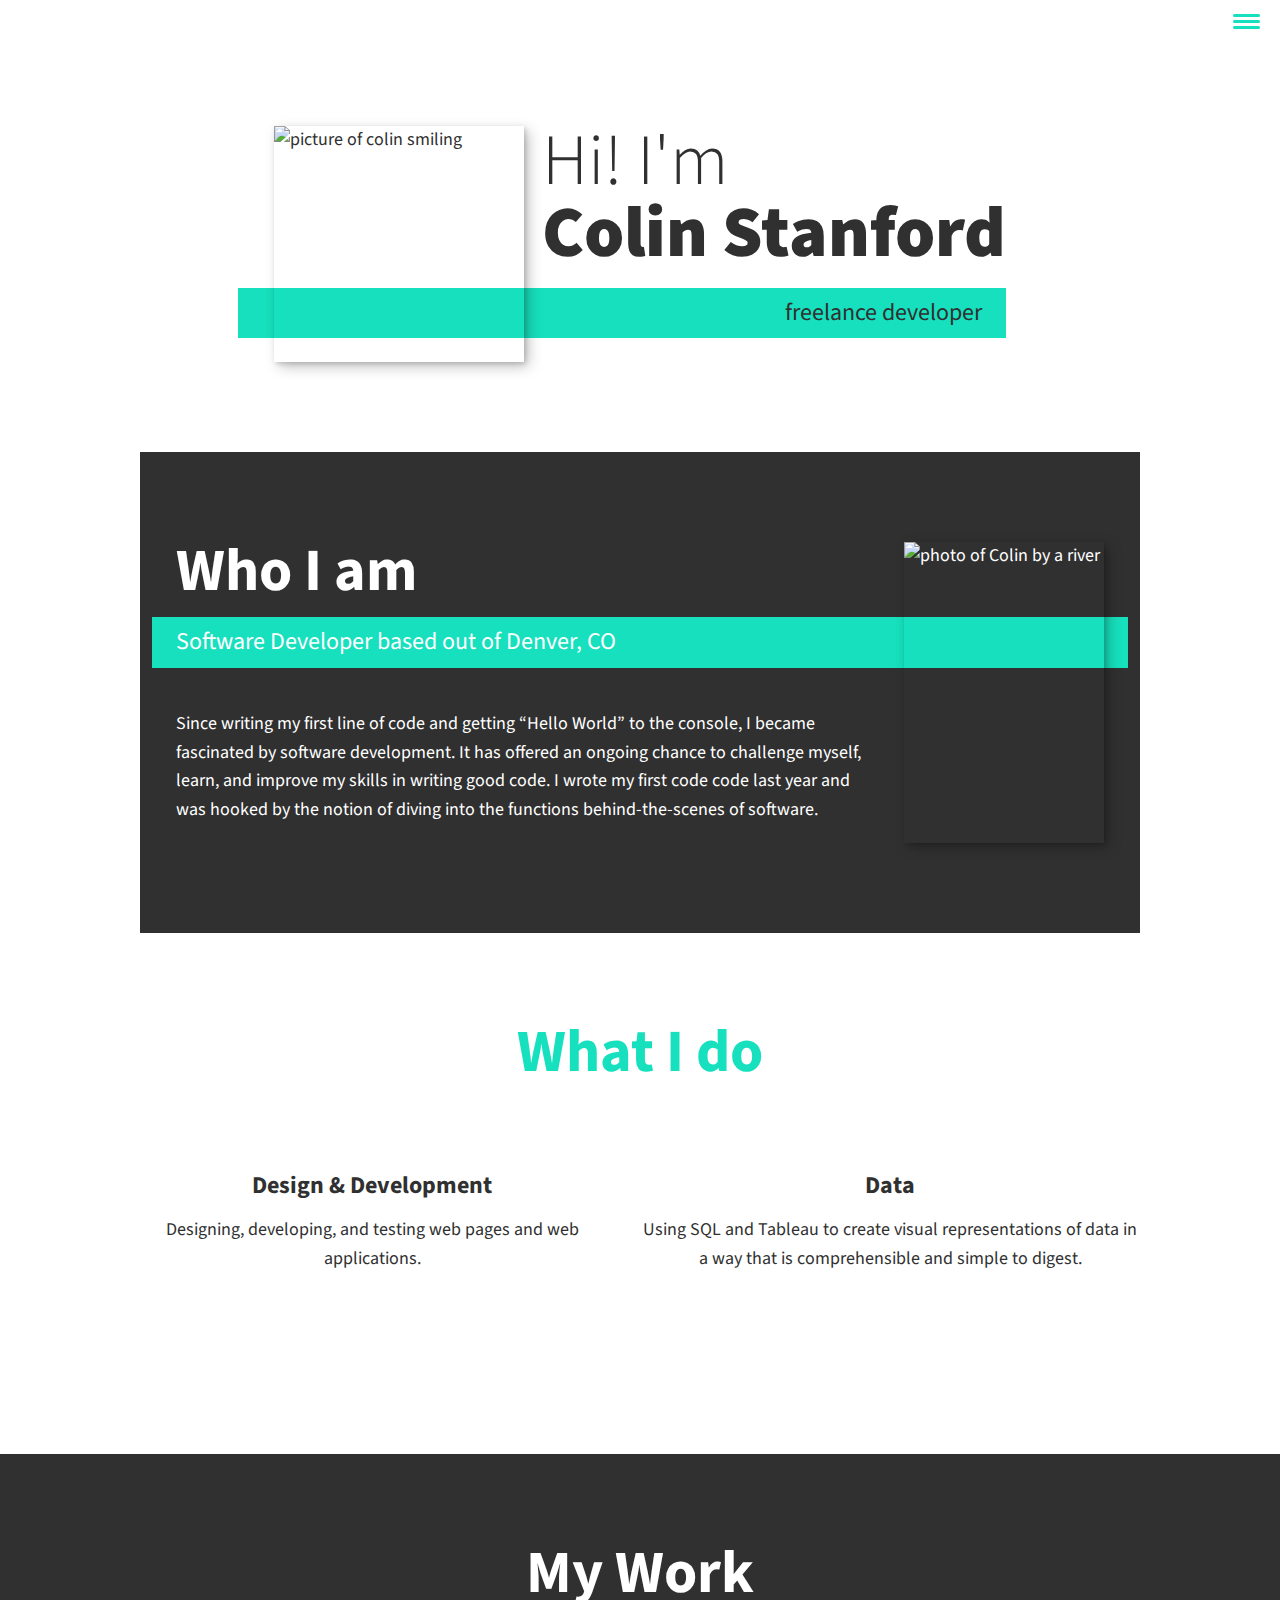
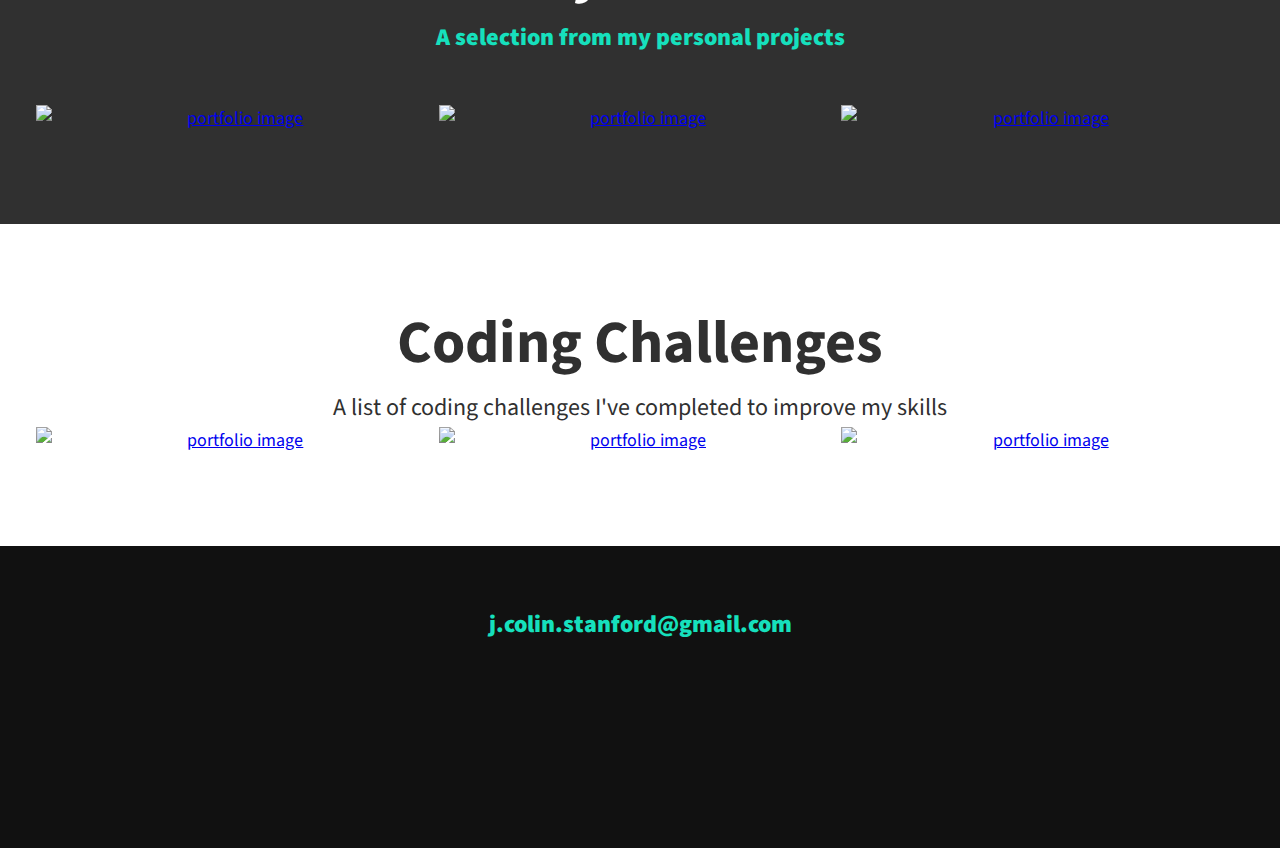
==== index.html @ ea7e55e6 "portfolio images" ====
<!DOCTYPE html>
<html lang="en">
  <head>
    <meta charset="UTF-8">
    <meta name="viewport" content="width=device-width, initial-scale=1.0">
    <title>Colin Stanford - Portfolio Website</title>

    <link href="https://fonts.googleapis.com/css?family=Source+Code+Pro:400,900|Source+Sans+Pro:300
                900&display=swap" rel="stylesheet">
             
    <link rel="stylesheet" href="https://cdnjs.cloudflare.com/ajax/libs/normalize/7.0.0/normalize.min.css">

    <link rel="stylesheet" href="https://cdnjs.cloudflare.com/ajax/libs/font-awesome/5.11.2/css/all.css"
          integrity="sha256-46qynGAkLSFpVbEBog43gvNhfrOj+BmwXdxFgVK/Kvc=" crossorigin="anonymous" />
    
    <script src="https://kit.fontawesome.com/c04fb4f090.js" crossorigin="anonymous"></script>

    <link rel="stylesheet" href="style.css">
  </head> 

  <body>
    <header>
       <!-- <div class="logo">
          <img src="" alt="logo-image">
      </div> -->

      <button class="nav-toggle" aria-label="toggle-navigation">
        <span class="hamburger"></span>
      </button>

      <nav class="nav">
        <ul class="nav__list">

          <li class="nav__item">
              <a href="#home" class="nav-link">Home</a>
          </li>

          <li class="nav__item">
              <a href="#about" class="nav-link">About Me</a>
          </li>

          <li class="nav__item">
            <a href="#services" class="nav-link">My Services</a>
          </li>
          
          <li class="nav__item">
            <a href="#work" class="nav-link">My Work</a>
          </li>

          <li class="nav__item">
            <a href="#challenges" class="nav-link">Coding Challenges</a>
          </li>

        </ul>
      </nav>
    </header>

                    <!-- Intro section -->

    <section class="intro" id="home">

      <h1 class="section__title section__title--intro">
        Hi! I'm <strong>Colin Stanford</strong>
      </h1>

      <p class="section__subtitle section__subtitle--intro">freelance developer</p>
        <img src="https://drive.google.com/uc?id=1fF_DrkDytmF_FuxpIgjzr5kkg3J-SnLu"
              alt="picture of colin smiling" class="intro__img"/>
    </section>

                    <!-- About section  -->

    <section class="about-me" id="about">

      <h2 class="section__title section__title--about">Who I am</h2>

      <p class="section__subtitle section__subtitle--about">
        Software Developer based out of Denver, CO
      </p>

      <div class="about-me__body">
        <p>
          Since writing my first line of code and getting “Hello World” to the console, I became
          fascinated by software development. It has offered an ongoing chance to challenge myself, 
          learn, and improve my skills in writing good code. I wrote my first code code last year
          and was hooked by the notion of diving into the functions behind-the-scenes of software.
        </p>
      </div>
        <img src="https://drive.google.com/uc?id=1SU4eOKLxoO10NugPqjrsP9uek7yCaMf3"
              alt="photo of Colin by a river" class="about-me__img"/>
    </section>
      </div>


                  <!-- Services section -->


    <section class="my__services" id="services">

      <h2 class="section__title section__title--services">What I do</h2>

      <div class="services">

        <div class="service">
          <h3>Design & Development</h3>
          <p>Designing, developing, and testing web pages and web applications.</p>
        </div>

        <div class="service">
          <h3>Data</h3>
          <p>
            Using SQL and Tableau to create visual representations of data in a way that is
            comprehensible and simple to digest.
          </p>
        </div>

        <!-- <div class="service">
          <h3>Other service I can do?</h3>
          <p>

          </p>
        </div> -->
      </div>
    </section>


                    <!-- My work -->



    <section class="my-work" id="work">

      <h2 class="section__title section__title--work">My Work</h2>
      <p class="section__subtitle section__subtitle--work">
        A selection from my personal projects
      </p>

      <div class="portfolio">

        <a href="battleship.html" class="portfolio__item">
          <img src="https://drive.google.com/uc?id=1Msv4v0NM_iH9B8XvZJQAmvbfjG3YXM55"
                  alt="portfolio image" class="portfolio__img">
        </a>
        <a href="technicalpage.html" class="portfolio__item">
          <img src="https://drive.google.com/uc?id=1OUEsLhgYAjArJHQbdCOBHgEFS81RJnzZ"
                  alt="portfolio image" class="portfolio__img">
        </a>
        <a href="weatherapp.html" class="portfolio__item">
          <img src="https://drive.google.com/uc?id=138mG0yKPMn2Z3RXqTr8h_bBmoj-3naZN"
                  alt="portfolio image" class="portfolio__img">
        </a>

      </div>
    </section>


                    <!-- Coding challenges section -->


    <section id="challenges" class="coding__challenges">
      <h2 class="section__title section__title--challenges">Coding Challenges</h2>
      <p class="section__subtitle section__subtitle--challenges">
        A list of coding challenges I've completed to improve my skills
      </p>
      
      <div class="portfolio">
        <a href="#" class="portfolio__item"> <!-- Adventure Game -->
          <img src="https://drive.google.com/uc?id=1CxXJpChc1DymA5eYyscOwADWXA4CBZkk"
                alt="portfolio image" class="portfolio__img">

        <a href="#" class="portfolio__item"> <!-- Mad Libs -->
          <img src="https://drive.google.com/uc?id=1sB0kMS4TGVqJULDzwsjSpVq2M19w_4je"
                  alt="portfolio image" class="portfolio__img">

        <a href="#" class="portfolio__item"> <!-- Number Guesser -->
          <img src="https://drive.google.com/uc?id=1XP_oEjQov_iA6X19jvbIx1HGkn81LCIR"
                  alt="portfolio image" class="portfolio__img">
        
      </div>
    </section>



                <!-- Footer section -->

    <footer class="footer">
      <a href="mailto:j.colin.stanford@gmail.com" class="footer__link">j.colin.stanford@gmail.com</a>
      <ul class="social-list">
        <li class="social-list__item">
            <a class="social-list__link" href="https://github.com/jcstanford">
              <i class="fab fa-github"></i>
            </a>
        </li>
        <li class="social-list__item">
            <a class="social-list__link" href="https://www.linkedin.com/in/jcolin-stanford/">
              <i class="fab fa-linkedin"></i>
            </a>
        </li>
      </ul>
    </footer>


    <script src="index.js"></script>


</body>
</html>
---- style.css ----
*,
*::before,
*::after {
	box-sizing: border-box;
}

						/* Custom properties, change if you want to */

:root {
	--ff-primary: 'Source Sans Pro', sans-seriff;
	--ff-secondary: 'Source Code Pro', monospace;

	--fw-reg: 300;
	--fw-bold: 900;

	--clr-light: #fff;
	--clr-dark: #303030;
	--clr-accent: #16e0bd;
	
	--fs-h1: 3rem;
	--fs-h2: 2.25rem;
	--fs-h3: 1.25rem;
	--fs-body: 1rem;

	--bs: 0.25em 0.25em 0.75em rgba(0,0,0,.25),
		  0.125em 0.125em 0.25em rgba(0,0,0,.15);
}

@media (min-width: 800px) {
	:root {
		--fs-h1: 4.5rem;
		--fs-h2: 3.75rem;
		--fs-h3: 1.5rem;
		--fs-body: 1.125rem;
	}
}

								/* General styles */


html {
	scroll-behavior: smooth;
}

body {
	background: var(--clr-light);
	color: var(--clr-dark);
	margin: 0;
	font-family: var(--ff-primary);
	font-size: var(--fs-body);
	line-height: 1.6;
}

section {
	padding: 5em 2em;
}

img {
	display: block;
	max-width: 100%;
}

strong {
	font-weight: var(--fw-bold);
}

:focus {
	outline: 3px solid var(--clr-accent);
	outline-offset: 2px;
}



								/* Buttons */



.btn {
	display: inline-block;
	padding: .5em 2.5em;
	background: var(--clr-accent);
	color: var(--clr-dark);
	text-decoration: none;
	cursor: pointer;
	font-size: .8rem;
	text-transform: uppercase;
	letter-spacing: 2px;
	font-weight: var(--fw-bold);
	transition: transform 200mx ease-in-out;
}

.btn:hover {
	transform: scale(1.1);
}



								/* Typography */



h1, h2, h3 {
	line-height: 1;
	margin: 0;
}

h1 {
	font-size: var(--fs-h1);
}
h2 {
	font-size: var(--fs-h2);
}
h3 {
	font-size: var(--fs-h3);
}

.section__title {
	margin-bottom: .25em;
}

.section__title--intro {
	font-weight: var(--fw-reg);
}

.section__title--intro strong {
	display: block;
}

.section__subtitle {
	margin: 0;
	font-size: var(--fs-h3);
}

.section__subtitle--intro,
.section__subtitle--about {
	background: var(--clr-accent);
	padding: .25em 1em;
	font-family: far(--ff-secondary);
	margin-bottom: 1em;
}

.section__subtitle--work {
	/* color: var(--clr-accent); */
	font-weight: var(--fw-bold);
	margin-bottom: 2em;
}


								/*  Header  */


header {
	display: flex;
	justify-content: space-between;
	padding: 1em;
}

.logo {
	max-width: 100px;

}

.nav {
	position: fixed;
	background: var(--clr-dark);
	color: var(--clr-light);
	top: 0;
	bottom: 0;
	left: 0;
	right: 0;
	z-index: 100;

	transform: translateX(100%);
	transition: transform 250ms cubic-bezier(.5, 0, .5, 1);
}

.nav__list {
	list-style: none;
	display: flex;
	height: 100%;
	flex-direction: column;
	justify-content: space-evenly;
	align-items: center;
	margin: 0;
	padding: 0;
}

.nav-link {
	color: inherit;
	font-weight: var(--fw-bold);
	font-size: var(--fs-h2);
	text-decoration: none;
}

.nav-link:hover {
	color: var(--clr-accent);
}

.nav-toggle {
	padding: .5em;
	background: transparent;
	border: 0;
	cursor: pointer;
	position: absolute;
	right: 1em;
	top: 1em;
	z-index: 1000;
}

.nav-open .nav {
	transform: translateX(0);
}

.nav-open .nav-toggle {
	position: fixed;
}

.nav-open .hamburger {
	transform: rotate(.625turn);
}

.nav-open .hamburger::before {
	transform: rotate(90deg) translateX(-6px);
}

.nav-open .hamburger::after {
	opacity: 0;
}


.hamburger {
	display: block;
	position: relative;
}

.hamburger,
.hamburger::before,
.hamburger::after {
	background: var(--clr-accent);
	width: 2em;
	height: 3px;
	border-radius: 1em;
	transition: transform 250ms ease-in-out;
}

.hamburger::before,
.hamburger::after {
	content: '';
	position: absolute;
	left: 0;
	right: 0;
}

.hamburger::before {
	top: 6px;
}

.hamburger::after {
	bottom: 6px;
}



								/* Intro section */



.intro {
	position: relative;
}

.intro__img {
	box-shadow: var(--bs);
}

.section__subtitle--intro {
	display: inline-block;
}

@media (min-width: 600px) {
	.intro {
		display: grid;
		width: min-content;
		margin: 0 auto;
		grid-column-gap: 1em;
		grid-template-areas:
			"img title"
			"img subtitle";
		grid-template-columns: min-content max-content;
	}

	.intro__img {
		grid-area: img;
		min-width: 250px;
		position: relative;
		z-index: 2;
	}

	.section__subtitle--intro {
		align-self: start;
		grid-column: -1 / 1;
		grid-row: 2;
		text-align: right;
		position: relative;
		left: -1.5em;
		width: calc(100% + 1.5em);
	}
}



							/*  About me section */


.about-me {
	max-width: 1000px;
	margin: 0 auto;
	background: var(--clr-dark);
	color: var(--clr-light);
}

.about-me__img {
	box-shadow: var(--bs);
}

@media (min-width: 600px) {
	.about-me {
		display: grid;
		grid-template-columns: 1fr 200px;
		grid-template-areas:
			"title img"
			"subtitle img"
			"text img";
		grid-column-gap: 2em;
	}

	.section__title--about {
		grid-area: title;
	}

	.section__subtitle--about {
		grid-column: 1 / -1;
		grid-row: 2;
		position: relative;
		left: -1em;
		width: calc(100% + 2em);
		padding-left: 1em;
		padding-right: calc(200px + 4em);
	}

	.about-me__img {
		grid-area: img;
		position: relative;
		z-index: 2;
	}
}



								/*  My services section  */



.my__services {
	background-color: var(--clr-light);
	/* background-image: url(https://drive.google.com/uc?id=1z53TyaTq7fpaoRbaBc-NZJq6ZkFb17wc); */
	background-size: cover;
	color: var(--clr-dark);
	text-align: center;
}

.section__title--services {
	color: var(--clr-accent);
	position: relative;
}

.section__title--services::after {
	content: '';
	display: block;
	width: 2em;
	height: 1px;
	margin: 0.5em auto 1em;
	background: var(--clr-light);
	opacity: 0.25;
}

.services {
	margin-bottom: 4em;
}

.service {
	max-width: 500px;
	margin: 0 auto;
}

@media (min-width: 800px) {
	.services {
		display: flex;
		max-width: 1000px;
		margin-left: auto;
		margin-right: auto;
	}

	.service + .service {
		margin-left: 2em;
	}
}


								/*  My Work section  */



.my-work {
	background-color: var(--clr-dark);
	color: var(--clr-light);
	text-align: center;
}

.my-work p {
	color: var(--clr-accent);
}

.portfolio {
	display: grid;
	grid-template-columns: repeat(3, 1fr);
}

.portfolio__item {
	/* background: var(--clr-accent); */
	overflow: hidden;
	text-align: center;
}

.portfolio__img {
	transition:
		transform 750ms cubic-bezier(.5, 0, .5, 1),
		opacity 250ms linear;
}

.portfolio__item:focus {
	position: relative;
	z-index: 2;
}

.portfolio__img:hover,
.portfolio__item:focus .portfolio__img {
	transform: scale(1.2);
	opacity: .75;
}


						/*  Coding challenges section */


.coding__challenges {
	background-color: var(--clr-light);
	color: var(--clr-dark);
	text-align: center;
}




								/*  Footer section  */


.footer {
	background: #111;
	color: var(--clr-accent);
	text-align: center;
	padding: 2.5em 0;
	font-size: var(--fs-h3);
}

.footer a {
	color: inherit;
	text-decoration: none;
}

.footer__link {
	font-weight: var(--fw-bold);
}

.footer__link:hover,
.social-list__link:hover {
	opacity: 0.7;
}

.footer__link:hover {
	text-decoration: underline;
}

.social-list {
	list-style: none;
	display: flex;
	justify-content: center;
	margin: 2em 0 0;
	padding: 0;
}

.social-list__item {
	margin: 0 .5em;
	font-size: var(--fs-h2);
}

.social-list__link {
	padding: .5em;
}
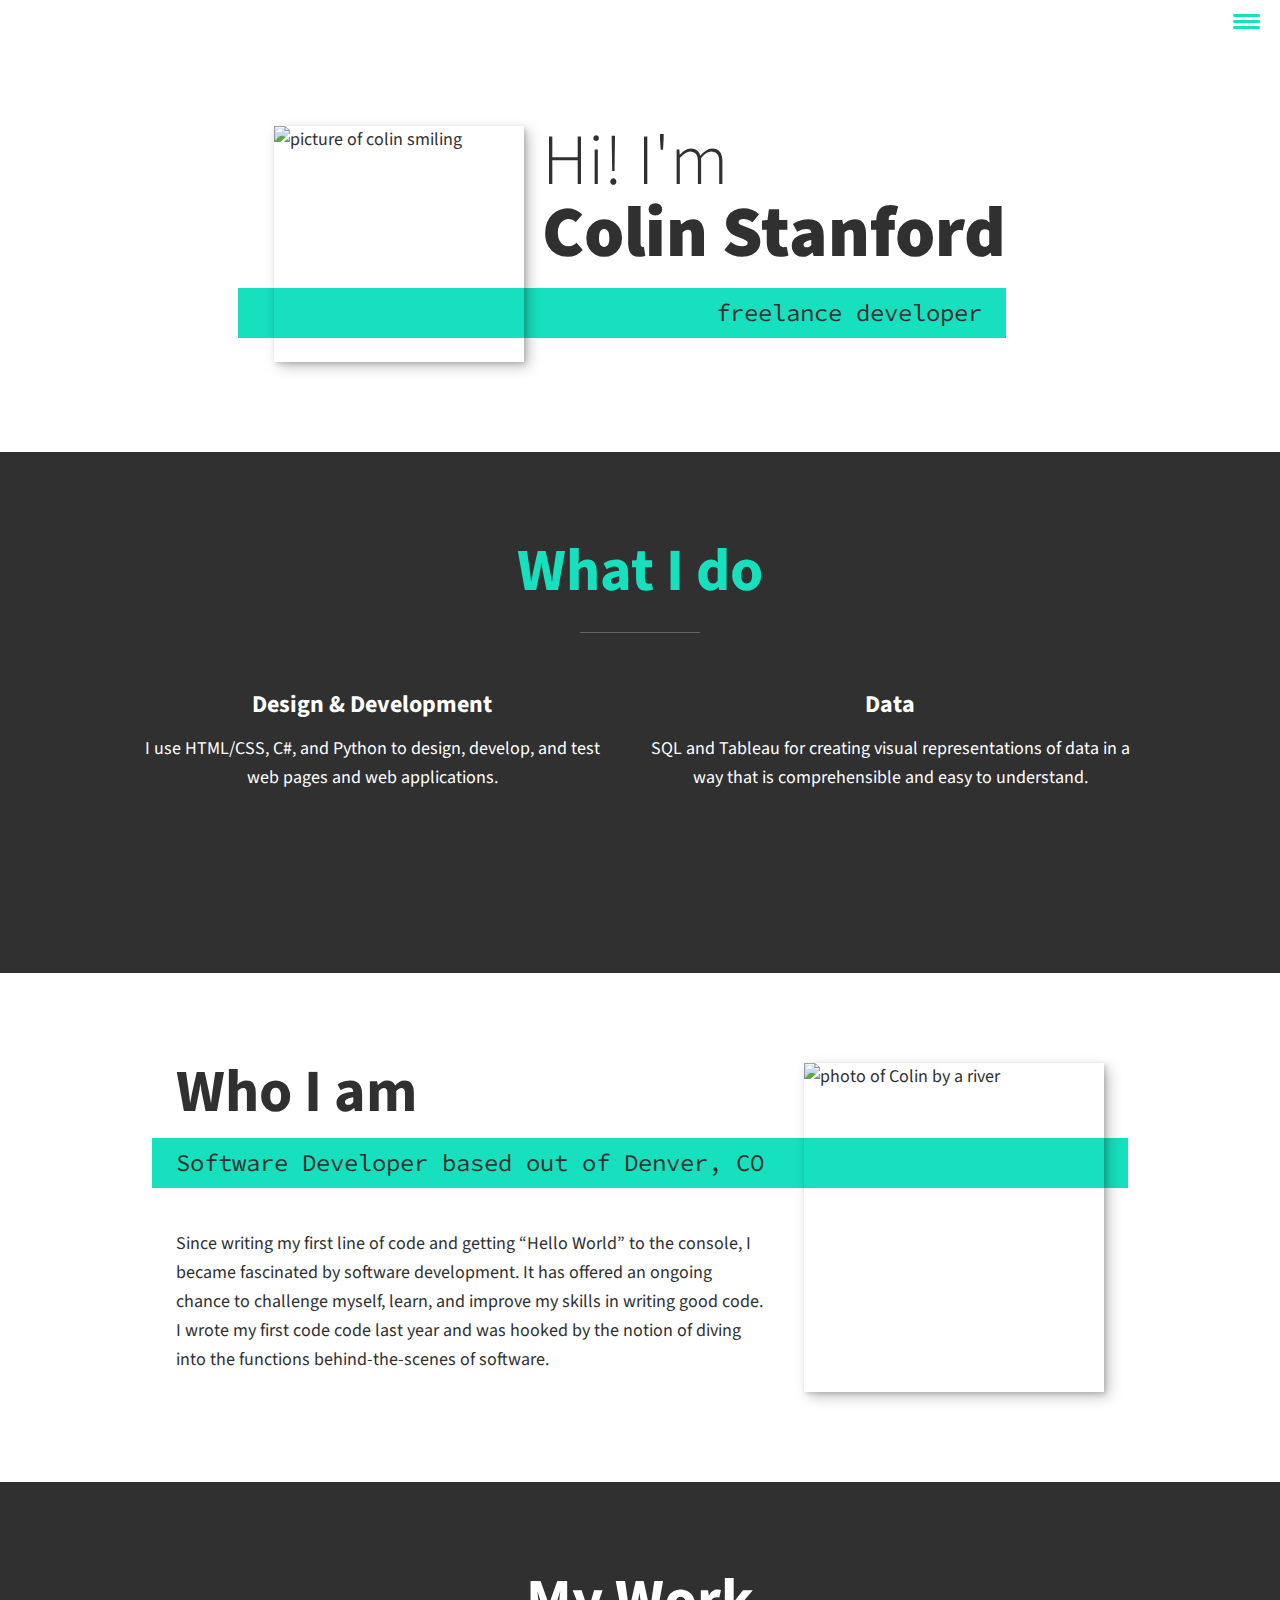
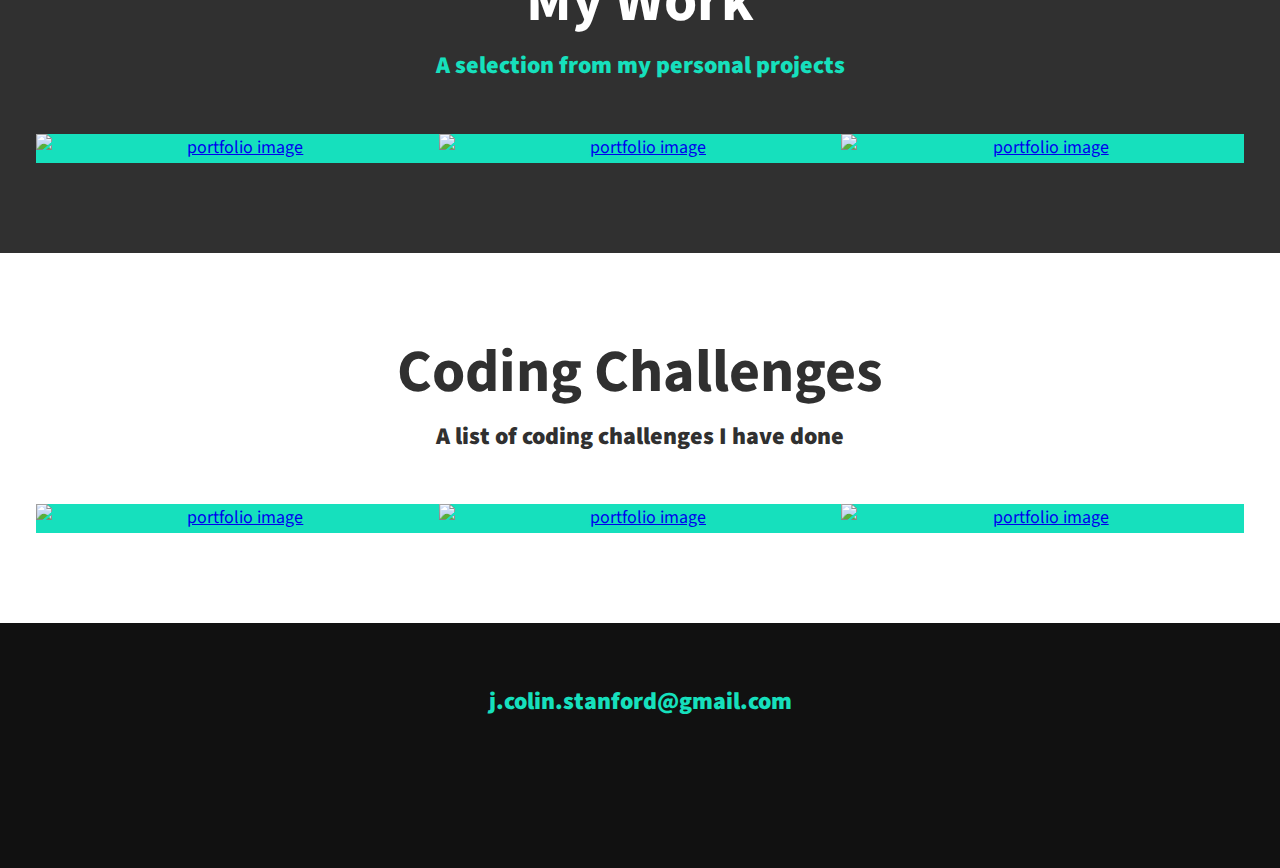
==== commit 1178900a: "more changes" ====
--- a/index.html
+++ b/index.html
@@ -36,11 +36,11 @@
           </li>
 
           <li class="nav__item">
-              <a href="#about" class="nav-link">About Me</a>
-          </li>
-
-          <li class="nav__item">
             <a href="#services" class="nav-link">My Services</a>
+          </li>
+          
+          <li class="nav__item">
+            <a href="#about" class="nav-link">About Me</a>
           </li>
           
           <li class="nav__item">
@@ -68,6 +68,39 @@
               alt="picture of colin smiling" class="intro__img"/>
     </section>
 
+
+                      <!-- Services section -->
+
+
+<section class="my-services" id="services">
+
+  <h2 class="section__title section__title--services">What I do</h2>
+
+  <div class="services">
+
+    <div class="service">
+      <h3>Design & Development</h3>
+      <p>
+        I use HTML/CSS, C#, and Python to design, develop, and test web pages and web applications.
+      </p>
+    </div>
+
+    <div class="service">
+      <h3>Data</h3>
+      <p>
+        SQL and Tableau for creating visual representations of data in a way that is
+        comprehensible and easy to understand.
+      </p>
+    </div>
+
+    <!-- <div class="service">
+      <h3>Other service I can do?</h3>
+      <p>
+
+      </p>
+    </div> -->
+  </div>
+</section>
                     <!-- About section  -->
 
     <section class="about-me" id="about">
@@ -92,38 +125,6 @@
       </div>
 
 
-                  <!-- Services section -->
-
-
-    <section class="my__services" id="services">
-
-      <h2 class="section__title section__title--services">What I do</h2>
-
-      <div class="services">
-
-        <div class="service">
-          <h3>Design & Development</h3>
-          <p>Designing, developing, and testing web pages and web applications.</p>
-        </div>
-
-        <div class="service">
-          <h3>Data</h3>
-          <p>
-            Using SQL and Tableau to create visual representations of data in a way that is
-            comprehensible and simple to digest.
-          </p>
-        </div>
-
-        <!-- <div class="service">
-          <h3>Other service I can do?</h3>
-          <p>
-
-          </p>
-        </div> -->
-      </div>
-    </section>
-
-
                     <!-- My work -->
 
 
@@ -137,18 +138,18 @@
 
       <div class="portfolio">
 
-        <a href="battleship.html" class="portfolio__item">
-          <img src="https://drive.google.com/uc?id=1Msv4v0NM_iH9B8XvZJQAmvbfjG3YXM55"
-                  alt="portfolio image" class="portfolio__img">
-        </a>
         <a href="technicalpage.html" class="portfolio__item">
-          <img src="https://drive.google.com/uc?id=1OUEsLhgYAjArJHQbdCOBHgEFS81RJnzZ"
+          <img src="https://drive.google.com/uc?id=1rPNMzC9U9jz48q_SU7m0rdcaUdYFGasw"
                   alt="portfolio image" class="portfolio__img">
         </a>
         <a href="weatherapp.html" class="portfolio__item">
           <img src="https://drive.google.com/uc?id=138mG0yKPMn2Z3RXqTr8h_bBmoj-3naZN"
                   alt="portfolio image" class="portfolio__img">
         </a>
+        <a href="battleship.html" class="portfolio__item">
+          <img src="https://drive.google.com/uc?id=1CxXJpChc1DymA5eYyscOwADWXA4CBZkk"
+                  alt="portfolio image" class="portfolio__img">
+        </a>
 
       </div>
     </section>
@@ -160,12 +161,12 @@
     <section id="challenges" class="coding__challenges">
       <h2 class="section__title section__title--challenges">Coding Challenges</h2>
       <p class="section__subtitle section__subtitle--challenges">
-        A list of coding challenges I've completed to improve my skills
+        A list of coding challenges I have done
       </p>
       
       <div class="portfolio">
         <a href="#" class="portfolio__item"> <!-- Adventure Game -->
-          <img src="https://drive.google.com/uc?id=1CxXJpChc1DymA5eYyscOwADWXA4CBZkk"
+          <img src="https://drive.google.com/uc?id=1qf5ry1LehM41dr8Xx-yZuHfNZlOFzrKU"
                 alt="portfolio image" class="portfolio__img">
 
         <a href="#" class="portfolio__item"> <!-- Mad Libs -->
--- a/style.css
+++ b/style.css
@@ -1,509 +1,491 @@
 *,
 *::before,
 *::after {
-	box-sizing: border-box;
-}
-
-						/* Custom properties, change if you want to */
+    box-sizing: border-box;
+}
+
+/* Custom Properties, update these for your own design */
 
 :root {
-	--ff-primary: 'Source Sans Pro', sans-seriff;
-	--ff-secondary: 'Source Code Pro', monospace;
-
-	--fw-reg: 300;
-	--fw-bold: 900;
-
-	--clr-light: #fff;
-	--clr-dark: #303030;
-	--clr-accent: #16e0bd;
-	
-	--fs-h1: 3rem;
-	--fs-h2: 2.25rem;
-	--fs-h3: 1.25rem;
-	--fs-body: 1rem;
-
-	--bs: 0.25em 0.25em 0.75em rgba(0,0,0,.25),
-		  0.125em 0.125em 0.25em rgba(0,0,0,.15);
+    --ff-primary: 'Source Sans Pro', sans-serif;
+    --ff-secondary: 'Source Code Pro', monospace;
+    
+    --fw-reg: 300;
+    --fw-bold: 900;
+    
+    --clr-light: #fff;
+    --clr-dark: #303030;
+    --clr-accent: #16e0bd;
+    
+    --fs-h1: 3rem;
+    --fs-h2: 2.25rem;
+    --fs-h3: 1.25rem;
+    --fs-body: 1rem;
+    
+    --bs: 0.25em 0.25em 0.75em rgba(0,0,0,.25),
+          0.125em 0.125em 0.25em rgba(0,0,0,.15);
 }
 
 @media (min-width: 800px) {
-	:root {
-		--fs-h1: 4.5rem;
-		--fs-h2: 3.75rem;
-		--fs-h3: 1.5rem;
-		--fs-body: 1.125rem;
-	}
-}
-
-								/* General styles */
-
-
-html {
-	scroll-behavior: smooth;
-}
+    :root {
+        --fs-h1: 4.5rem;
+        --fs-h2: 3.75rem;
+        --fs-h3: 1.5rem;
+        --fs-body: 1.125rem;
+    }
+}
+
+/* General styles */
+
+/* endable this to add smooth scrolling */
+/* html {
+    scroll-behavior: smooth;
+} */
+
 
 body {
-	background: var(--clr-light);
-	color: var(--clr-dark);
-	margin: 0;
-	font-family: var(--ff-primary);
-	font-size: var(--fs-body);
-	line-height: 1.6;
+    background: var(--clr-light);
+    color: var(--clr-dark);
+    margin: 0;
+    font-family: var(--ff-primary);
+    font-size: var(--fs-body);
+    line-height: 1.6;
 }
 
 section {
-	padding: 5em 2em;
+    padding: 5em 2em;
 }
 
 img {
-	display: block;
-	max-width: 100%;
-}
-
-strong {
-	font-weight: var(--fw-bold);
-}
+    display: block;
+    max-width: 100%;
+}
+
+strong { font-weight: var(--fw-bold) }
 
 :focus {
-	outline: 3px solid var(--clr-accent);
-	outline-offset: 2px;
-}
-
-
-
-								/* Buttons */
-
-
+    outline: 3px solid var(--clr-accent);
+    outline-offset: 3px;
+}
+
+/* Buttons */
 
 .btn {
-	display: inline-block;
-	padding: .5em 2.5em;
-	background: var(--clr-accent);
-	color: var(--clr-dark);
-	text-decoration: none;
-	cursor: pointer;
-	font-size: .8rem;
-	text-transform: uppercase;
-	letter-spacing: 2px;
-	font-weight: var(--fw-bold);
-	transition: transform 200mx ease-in-out;
+    display: inline-block;
+    padding: .5em 2.5em;
+    background: var(--clr-accent);
+    color: var(--clr-dark);
+    text-decoration: none;
+    cursor: pointer;
+    font-size: .8rem;
+    text-transform: uppercase;
+    letter-spacing: 2px;
+    font-weight: var(--fw-bold);
+    transition: transform 200ms ease-in-out;
 }
 
 .btn:hover {
-	transform: scale(1.1);
-}
-
-
-
-								/* Typography */
-
-
-
-h1, h2, h3 {
-	line-height: 1;
-	margin: 0;
-}
-
-h1 {
-	font-size: var(--fs-h1);
-}
-h2 {
-	font-size: var(--fs-h2);
-}
+    transform: scale(1.1);
+}
+
+/* Typography */
+
+h1,
+h2,
 h3 {
-	font-size: var(--fs-h3);
-}
+    line-height: 1;
+    margin: 0;
+}
+
+h1 { font-size: var(--fs-h1) }
+h2 { font-size: var(--fs-h2) }
+h3 { font-size: var(--fs-h3) }
+
 
 .section__title {
-	margin-bottom: .25em;
+    margin-bottom: .25em;
 }
 
 .section__title--intro {
-	font-weight: var(--fw-reg);
+    font-weight: var(--fw-reg);
 }
 
 .section__title--intro strong {
-	display: block;
+    display: block;
 }
 
 .section__subtitle {
-	margin: 0;
-	font-size: var(--fs-h3);
+    margin: 0;
+    font-size: var(--fs-h3);
 }
 
 .section__subtitle--intro,
 .section__subtitle--about {
-	background: var(--clr-accent);
-	padding: .25em 1em;
-	font-family: far(--ff-secondary);
-	margin-bottom: 1em;
+    background: var(--clr-accent);
+    padding: .25em 1em;
+    font-family: var(--ff-secondary);
+    margin-bottom: 1em;
 }
 
 .section__subtitle--work {
-	/* color: var(--clr-accent); */
+    color: var(--clr-accent);
+    font-weight: var(--fw-bold);
+    margin-bottom: 2em;
+}
+
+.section__subtitle--challenges {
+	color: var(--clr-dark);
 	font-weight: var(--fw-bold);
-	margin-bottom: 2em;
-}
-
-
-								/*  Header  */
-
+    margin-bottom: 2em;
+}
+
+/* header */
 
 header {
-	display: flex;
-	justify-content: space-between;
-	padding: 1em;
+    display: flex;
+    justify-content: space-between;
+    padding: 1em;
 }
 
 .logo {
-	max-width: 100px;
-
+    max-width: 100px;
 }
 
 .nav {
-	position: fixed;
-	background: var(--clr-dark);
-	color: var(--clr-light);
-	top: 0;
-	bottom: 0;
-	left: 0;
-	right: 0;
-	z-index: 100;
-
-	transform: translateX(100%);
-	transition: transform 250ms cubic-bezier(.5, 0, .5, 1);
+    position: fixed;
+    background: var(--clr-dark);
+    color: var(--clr-light);
+    top: 0;
+    bottom: 0;
+    left: 0;
+    right: 0;
+    z-index: 100;
+    
+    transform: translateX(100%);
+    transition: transform 250ms cubic-bezier(.5, 0, .5, 1);
 }
 
 .nav__list {
-	list-style: none;
-	display: flex;
-	height: 100%;
-	flex-direction: column;
-	justify-content: space-evenly;
-	align-items: center;
-	margin: 0;
-	padding: 0;
+    list-style: none;
+    display: flex;
+    height: 100%;
+    flex-direction: column;
+    justify-content: space-evenly;
+    align-items: center;
+    margin: 0;
+    padding: 0;
 }
 
 .nav-link {
-	color: inherit;
-	font-weight: var(--fw-bold);
-	font-size: var(--fs-h2);
-	text-decoration: none;
+    color: inherit;
+    font-weight: var(--fw-bold);
+    font-size: var(--fs-h2);
+    text-decoration: none;
 }
 
 .nav-link:hover {
-	color: var(--clr-accent);
+    color: var(--clr-accent);
 }
 
 .nav-toggle {
-	padding: .5em;
-	background: transparent;
-	border: 0;
-	cursor: pointer;
-	position: absolute;
-	right: 1em;
-	top: 1em;
-	z-index: 1000;
+    padding: .5em;
+    background: transparent;
+    border: 0;
+    cursor: pointer;
+    position: absolute;
+    right: 1em;
+    top: 1em;
+    z-index: 1000;
 }
 
 .nav-open .nav {
-	transform: translateX(0);
+    transform: translateX(0);
 }
 
 .nav-open .nav-toggle {
-	position: fixed;
+    position: fixed;
 }
 
 .nav-open .hamburger {
-	transform: rotate(.625turn);
+    transform: rotate(.625turn);
 }
 
 .nav-open .hamburger::before {
-	transform: rotate(90deg) translateX(-6px);
+    transform: rotate(90deg) translateX(-6px);
 }
 
 .nav-open .hamburger::after {
-	opacity: 0;
-}
+    opacity: 0;
+}
+
+
 
 
 .hamburger {
-	display: block;
-	position: relative;
+    display: block;
+    position: relative;
 }
 
 .hamburger,
 .hamburger::before,
 .hamburger::after {
-	background: var(--clr-accent);
-	width: 2em;
-	height: 3px;
-	border-radius: 1em;
-	transition: transform 250ms ease-in-out;
-}
+    background: var(--clr-accent);
+    width: 2em;
+    height: 3px;
+    border-radius: 1em;
+    transition: transform 250ms ease-in-out;
+}
+
 
 .hamburger::before,
 .hamburger::after {
-	content: '';
-	position: absolute;
-	left: 0;
-	right: 0;
-}
-
-.hamburger::before {
-	top: 6px;
-}
-
-.hamburger::after {
-	bottom: 6px;
-}
-
-
-
-								/* Intro section */
-
-
+    content: '';
+    position: absolute;
+    left: 0;
+    right: 0;
+}
+
+.hamburger::before { top: 6px; }
+.hamburger::after { bottom: 6px; }
+
+
+/*  Intro section  */
 
 .intro {
-	position: relative;
+    position: relative;
 }
 
 .intro__img {
-	box-shadow: var(--bs);
+    box-shadow: var(--bs);
 }
 
 .section__subtitle--intro {
-	display: inline-block;
+    display: inline-block;
 }
 
 @media (min-width: 600px) {
-	.intro {
-		display: grid;
-		width: min-content;
-		margin: 0 auto;
-		grid-column-gap: 1em;
-		grid-template-areas:
-			"img title"
-			"img subtitle";
-		grid-template-columns: min-content max-content;
-	}
-
-	.intro__img {
-		grid-area: img;
-		min-width: 250px;
-		position: relative;
-		z-index: 2;
-	}
-
-	.section__subtitle--intro {
-		align-self: start;
-		grid-column: -1 / 1;
-		grid-row: 2;
-		text-align: right;
-		position: relative;
-		left: -1.5em;
-		width: calc(100% + 1.5em);
-	}
-}
-
+    .intro {
+        display: grid;
+        width: min-content;
+        margin: 0 auto;
+        grid-column-gap: 1em;
+        grid-template-areas: 
+            "img title"
+            "img subtitle";
+        grid-template-columns: min-content max-content;
+    }
+    
+    .intro__img {
+        grid-area: img;
+        min-width: 250px;
+        position: relative;
+        z-index: 2;
+    }    
+    
+    .section__subtitle--intro {
+        align-self: start;
+        grid-column: -1 / 1;
+        grid-row: 2;
+        text-align: right;
+        position: relative;
+        left: -1.5em;
+        width: calc(100% + 1.5em);
+    }
+}
+
+							/*  My services section  */
+
+
+.my-services {
+    background-color: var(--clr-dark);
+    background-image: url("https://drive.google.com/uc?id=1rPNMzC9U9jz48q_SU7m0rdcaUdYFGasw");
+    background-size: cover;
+    background-blend-mode: multiply;
+    color: var(--clr-light);
+    text-align: center;
+}
+
+.section__title--services {
+    color: var(--clr-accent);
+    position: relative;
+}
+
+.section__title--services::after {
+    content: '';
+    display: block;
+    width: 2em;
+    height: 1px;
+    margin: 0.5em auto 1em;
+    background: var(--clr-light);
+    opacity: 0.25;
+}
+
+.services {
+    margin-bottom: 4em;
+}
+
+.service {
+    max-width: 500px;
+    margin: 0 auto;
+}
+
+@media (min-width: 800px) {
+    .services {
+        display: flex;
+        max-width: 1000px;
+        margin-left: auto;
+        margin-right: auto;
+    }
+    
+    .service + .service {
+        margin-left: 2em;
+    }
+}
 
 
 							/*  About me section */
 
 
 .about-me {
-	max-width: 1000px;
-	margin: 0 auto;
-	background: var(--clr-dark);
-	color: var(--clr-light);
+    max-width: 1000px;
+    margin: 0 auto;
 }
 
 .about-me__img {
-	box-shadow: var(--bs);
+    box-shadow: var(--bs);
 }
 
 @media (min-width: 600px) {
-	.about-me {
-		display: grid;
-		grid-template-columns: 1fr 200px;
-		grid-template-areas:
-			"title img"
-			"subtitle img"
-			"text img";
-		grid-column-gap: 2em;
-	}
-
-	.section__title--about {
-		grid-area: title;
-	}
-
-	.section__subtitle--about {
-		grid-column: 1 / -1;
-		grid-row: 2;
-		position: relative;
-		left: -1em;
-		width: calc(100% + 2em);
-		padding-left: 1em;
-		padding-right: calc(200px + 4em);
-	}
-
-	.about-me__img {
-		grid-area: img;
-		position: relative;
-		z-index: 2;
-	}
-}
-
-
-
-								/*  My services section  */
-
-
-
-.my__services {
-	background-color: var(--clr-light);
-	/* background-image: url(https://drive.google.com/uc?id=1z53TyaTq7fpaoRbaBc-NZJq6ZkFb17wc); */
-	background-size: cover;
-	color: var(--clr-dark);
-	text-align: center;
-}
-
-.section__title--services {
-	color: var(--clr-accent);
-	position: relative;
-}
-
-.section__title--services::after {
-	content: '';
-	display: block;
-	width: 2em;
-	height: 1px;
-	margin: 0.5em auto 1em;
-	background: var(--clr-light);
-	opacity: 0.25;
-}
-
-.services {
-	margin-bottom: 4em;
-}
-
-.service {
-	max-width: 500px;
-	margin: 0 auto;
-}
-
-@media (min-width: 800px) {
-	.services {
-		display: flex;
-		max-width: 1000px;
-		margin-left: auto;
-		margin-right: auto;
-	}
-
-	.service + .service {
-		margin-left: 2em;
-	}
-}
-
-
-								/*  My Work section  */
-
-
+    .about-me {
+        display: grid;
+        grid-template-columns: 1fr 300px;
+        grid-template-areas: 
+            "title img"
+            "subtitle img"
+            "text img";
+        grid-column-gap: 2em;
+    }
+    
+    .section__title--about {
+        grid-area: title;
+    }
+    
+    .section__subtitle--about {
+        grid-column: 1 / -1;
+        grid-row: 2;
+        position: relative;
+        left: -1em;
+        width: calc(100% + 2em);
+        padding-left: 1em;
+        padding-right: calc(200px + 4em);
+    }
+    
+    .about-me__img {
+        grid-area: img;
+        position: relative;
+        z-index: 2;
+    }
+}
+
+/* My Work */
 
 .my-work {
-	background-color: var(--clr-dark);
-	color: var(--clr-light);
-	text-align: center;
-}
-
-.my-work p {
-	color: var(--clr-accent);
+    background-color: var(--clr-dark);
+    color: var(--clr-light);
+    text-align: center;    
 }
 
 .portfolio {
-	display: grid;
-	grid-template-columns: repeat(3, 1fr);
+    display: grid;
+    grid-template-columns: repeat(auto-fit, minmax(300px, 1fr));
 }
 
 .portfolio__item {
-	/* background: var(--clr-accent); */
-	overflow: hidden;
-	text-align: center;
+    background: var(--clr-accent);
+    overflow: hidden;
 }
 
 .portfolio__img {
-	transition:
-		transform 750ms cubic-bezier(.5, 0, .5, 1),
-		opacity 250ms linear;
+    transition: 
+        transform 750ms cubic-bezier(.5, 0, .5, 1),
+        opacity 250ms linear;
 }
 
 .portfolio__item:focus {
-	position: relative;
-	z-index: 2;
+    position: relative;
+    z-index: 2;
 }
 
 .portfolio__img:hover,
 .portfolio__item:focus .portfolio__img {
-	transform: scale(1.2);
-	opacity: .75;
-}
-
-
-						/*  Coding challenges section */
-
+    transform: scale(1.2);
+    opacity: .5;
+}
+
+
+/* Coding Challenges */
 
 .coding__challenges {
-	background-color: var(--clr-light);
-	color: var(--clr-dark);
 	text-align: center;
 }
 
 
-
-
-								/*  Footer section  */
-
+/* footer */
 
 .footer {
-	background: #111;
-	color: var(--clr-accent);
-	text-align: center;
-	padding: 2.5em 0;
-	font-size: var(--fs-h3);
-}
-
-.footer a {
-	color: inherit;
-	text-decoration: none;
+    background: #111;
+    color: var(--clr-accent);
+    text-align: center;
+    padding: 2.5em 0;
+    font-size: var(--fs-h3);
+
+}
+
+.footer a { 
+    color: inherit;
+    text-decoration: none;
 }
 
 .footer__link {
-	font-weight: var(--fw-bold);
+    font-weight: var(--fw-bold);
 }
 
 .footer__link:hover,
 .social-list__link:hover {
-	opacity: 0.7;
+    opacity: .7;
 }
 
 .footer__link:hover {
-	text-decoration: underline;
+    text-decoration: underline;
 }
 
 .social-list {
-	list-style: none;
-	display: flex;
-	justify-content: center;
-	margin: 2em 0 0;
-	padding: 0;
+    list-style: none;
+    display: flex;
+    justify-content: center;
+    margin: 2em 0 0;
+    padding: 0;
 }
 
 .social-list__item {
-	margin: 0 .5em;
-	font-size: var(--fs-h2);
+    margin: 0 .5em;
 }
 
 .social-list__link {
-	padding: .5em;
+    padding: .5em;
+}
+
+
+/* Individual portfolio item styles */
+
+.portfolio-item-individual {
+    padding: 0 2em 2em;
+    max-width: 1000px;
+    margin: 0 auto;
+}
+
+.portfolio-item-individual p {
+    max-width: 600px;
+    margin-left: auto;
+    
 }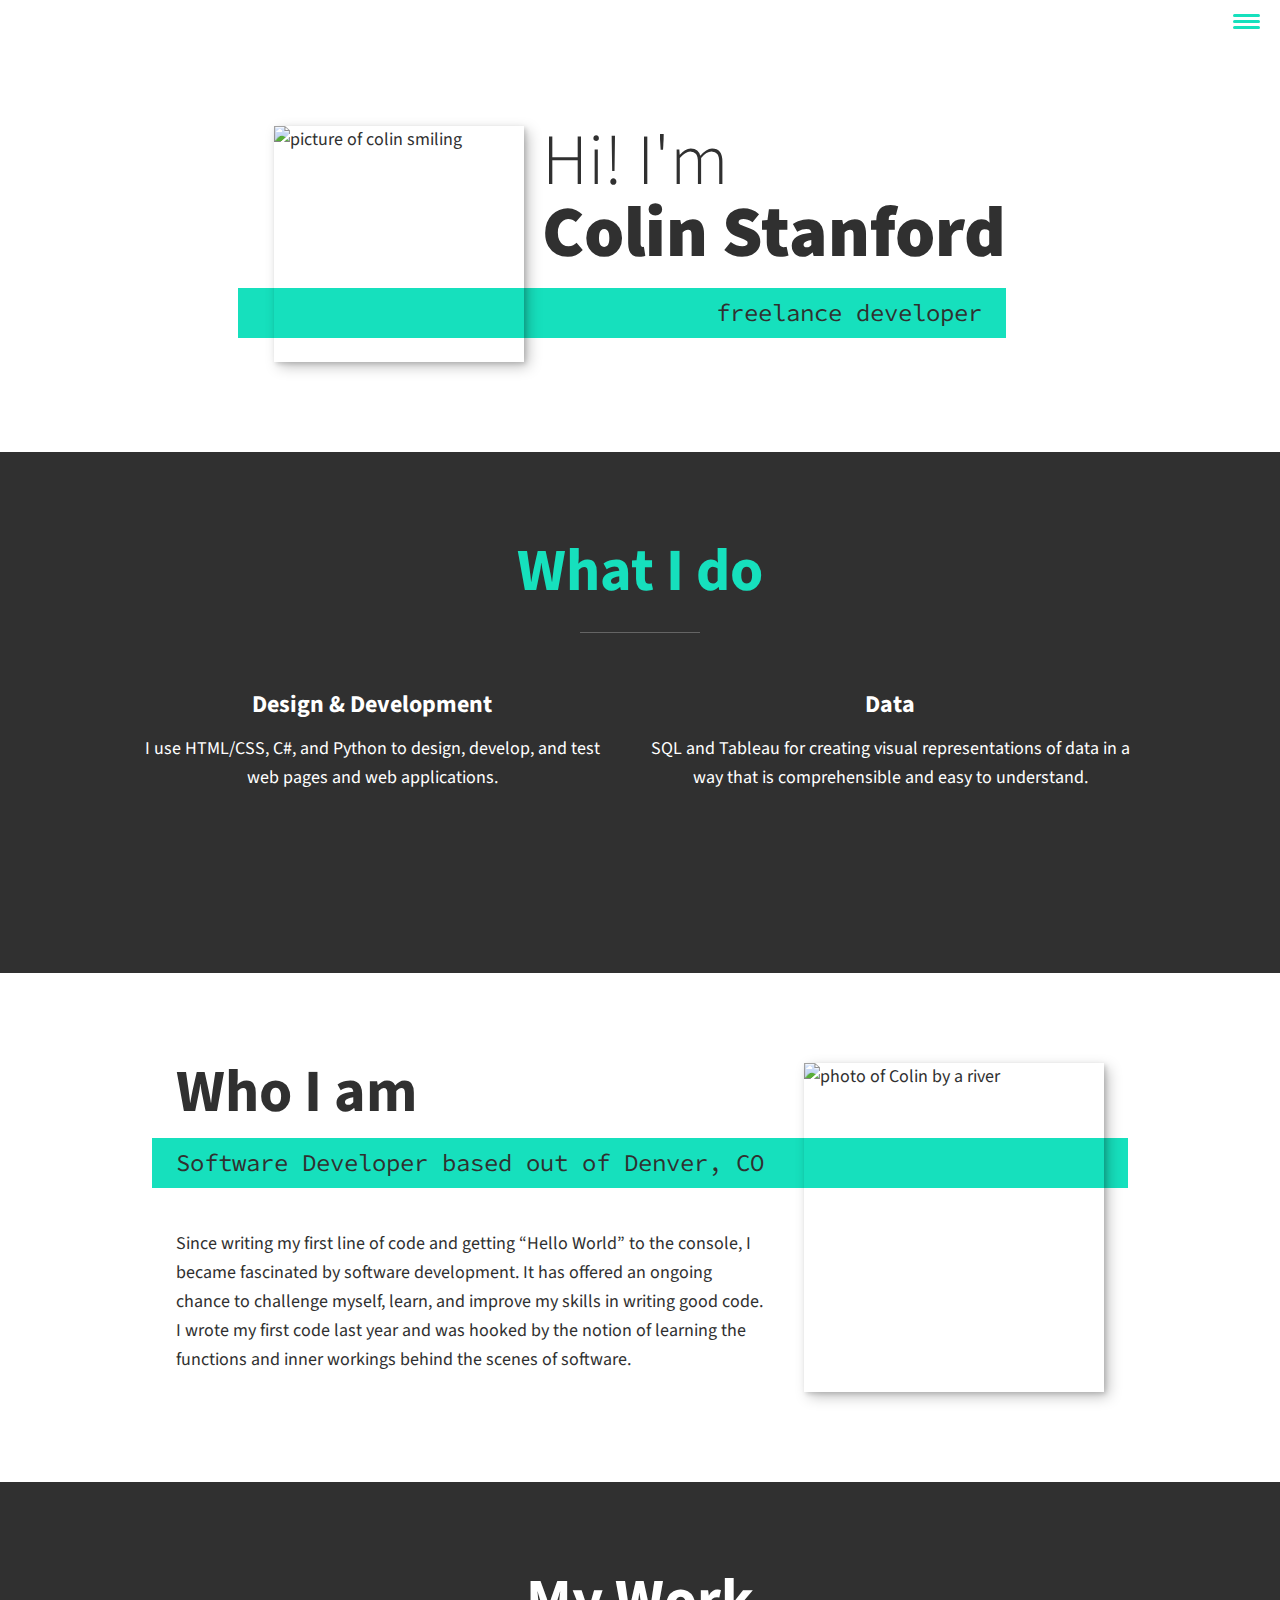
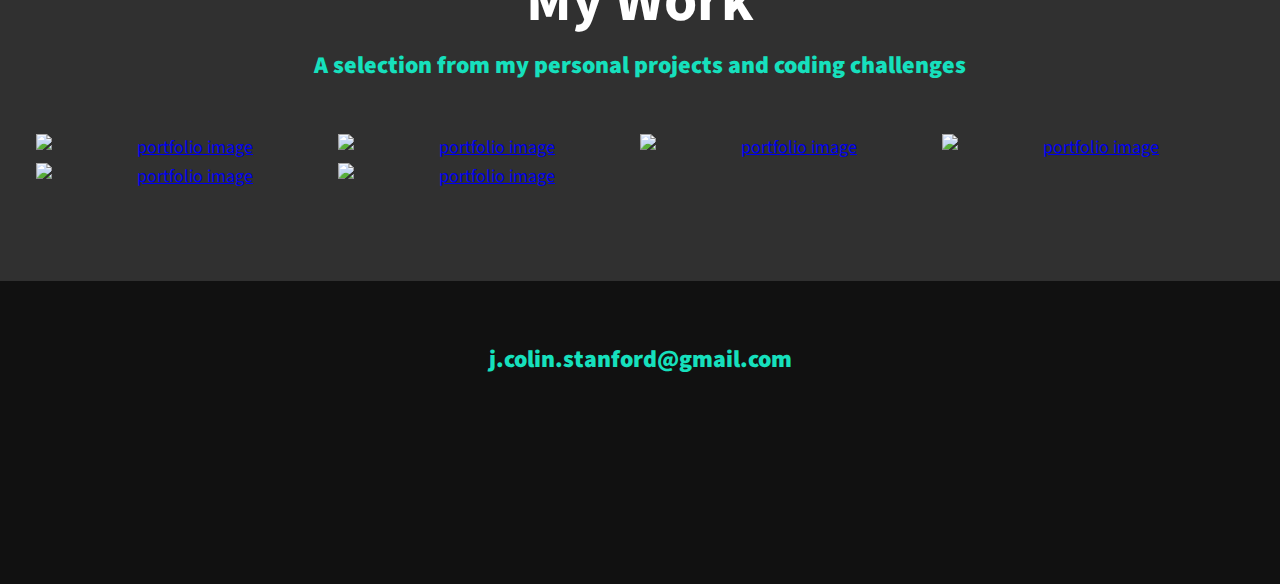
==== commit f0948517: "combined portfolio" ====
--- a/index.html
+++ b/index.html
@@ -72,35 +72,37 @@
                       <!-- Services section -->
 
 
-<section class="my-services" id="services">
-
-  <h2 class="section__title section__title--services">What I do</h2>
-
-  <div class="services">
-
-    <div class="service">
-      <h3>Design & Development</h3>
-      <p>
-        I use HTML/CSS, C#, and Python to design, develop, and test web pages and web applications.
-      </p>
-    </div>
-
-    <div class="service">
-      <h3>Data</h3>
-      <p>
-        SQL and Tableau for creating visual representations of data in a way that is
-        comprehensible and easy to understand.
-      </p>
-    </div>
-
-    <!-- <div class="service">
-      <h3>Other service I can do?</h3>
-      <p>
-
-      </p>
-    </div> -->
-  </div>
-</section>
+    <section class="my-services" id="services">
+
+      <h2 class="section__title section__title--services">What I do</h2>
+
+      <div class="services">
+
+        <div class="service">
+          <h3>Design & Development</h3>
+          <p>
+            I use HTML/CSS, C#, and Python to design, develop, and test web pages and web applications.
+          </p>
+        </div>
+
+        <div class="service">
+          <h3>Data</h3>
+          <p>
+            SQL and Tableau for creating visual representations of data in a way that is
+            comprehensible and easy to understand.
+          </p>
+        </div>
+
+        <!-- <div class="service">
+          <h3>Other service I can do?</h3>
+          <p>
+
+          </p>
+        </div> -->
+      </div>
+    </section>
+
+
                     <!-- About section  -->
 
     <section class="about-me" id="about">
@@ -115,14 +117,14 @@
         <p>
           Since writing my first line of code and getting “Hello World” to the console, I became
           fascinated by software development. It has offered an ongoing chance to challenge myself, 
-          learn, and improve my skills in writing good code. I wrote my first code code last year
-          and was hooked by the notion of diving into the functions behind-the-scenes of software.
+          learn, and improve my skills in writing good code. I wrote my first code last year
+          and was hooked by the notion of learning the functions and inner workings behind 
+          the scenes of software.
         </p>
       </div>
         <img src="https://drive.google.com/uc?id=1SU4eOKLxoO10NugPqjrsP9uek7yCaMf3"
               alt="photo of Colin by a river" class="about-me__img"/>
     </section>
-      </div>
 
 
                     <!-- My work -->
@@ -133,7 +135,7 @@
 
       <h2 class="section__title section__title--work">My Work</h2>
       <p class="section__subtitle section__subtitle--work">
-        A selection from my personal projects
+        A selection from my personal projects and coding challenges
       </p>
 
       <div class="portfolio">
@@ -151,6 +153,18 @@
                   alt="portfolio image" class="portfolio__img">
         </a>
 
+        <a href="#" class="portfolio__item">
+          <img src="https://drive.google.com/uc?id=1qf5ry1LehM41dr8Xx-yZuHfNZlOFzrKU"
+                alt="portfolio image" class="portfolio__img">
+
+        <a href="#" class="portfolio__item">
+          <img src="https://drive.google.com/uc?id=1sB0kMS4TGVqJULDzwsjSpVq2M19w_4je"
+                  alt="portfolio image" class="portfolio__img">
+
+        <a href="#" class="portfolio__item">
+          <img src="https://drive.google.com/uc?id=1XP_oEjQov_iA6X19jvbIx1HGkn81LCIR"
+                  alt="portfolio image" class="portfolio__img">
+
       </div>
     </section>
 
@@ -158,27 +172,27 @@
                     <!-- Coding challenges section -->
 
 
-    <section id="challenges" class="coding__challenges">
+    <!-- <section id="challenges" class="coding__challenges">
       <h2 class="section__title section__title--challenges">Coding Challenges</h2>
       <p class="section__subtitle section__subtitle--challenges">
         A list of coding challenges I have done
       </p>
       
       <div class="portfolio">
-        <a href="#" class="portfolio__item"> <!-- Adventure Game -->
+        <a href="#" class="portfolio__item"> Adventure Game
           <img src="https://drive.google.com/uc?id=1qf5ry1LehM41dr8Xx-yZuHfNZlOFzrKU"
                 alt="portfolio image" class="portfolio__img">
 
-        <a href="#" class="portfolio__item"> <!-- Mad Libs -->
+        <a href="#" class="portfolio__item"> Mad Libs
           <img src="https://drive.google.com/uc?id=1sB0kMS4TGVqJULDzwsjSpVq2M19w_4je"
                   alt="portfolio image" class="portfolio__img">
 
-        <a href="#" class="portfolio__item"> <!-- Number Guesser -->
+        <a href="#" class="portfolio__item"> Number Guesser
           <img src="https://drive.google.com/uc?id=1XP_oEjQov_iA6X19jvbIx1HGkn81LCIR"
                   alt="portfolio image" class="portfolio__img">
         
       </div>
-    </section>
+    </section> -->
 
 
 
--- a/style.css
+++ b/style.css
@@ -401,7 +401,7 @@
 }
 
 .portfolio__item {
-    background: var(--clr-accent);
+    /* background: var(--clr-accent); */
     overflow: hidden;
 }
 
@@ -438,7 +438,6 @@
     text-align: center;
     padding: 2.5em 0;
     font-size: var(--fs-h3);
-
 }
 
 .footer a { 
@@ -469,6 +468,7 @@
 
 .social-list__item {
     margin: 0 .5em;
+	font-size: var(--fs-h2);
 }
 
 .social-list__link {
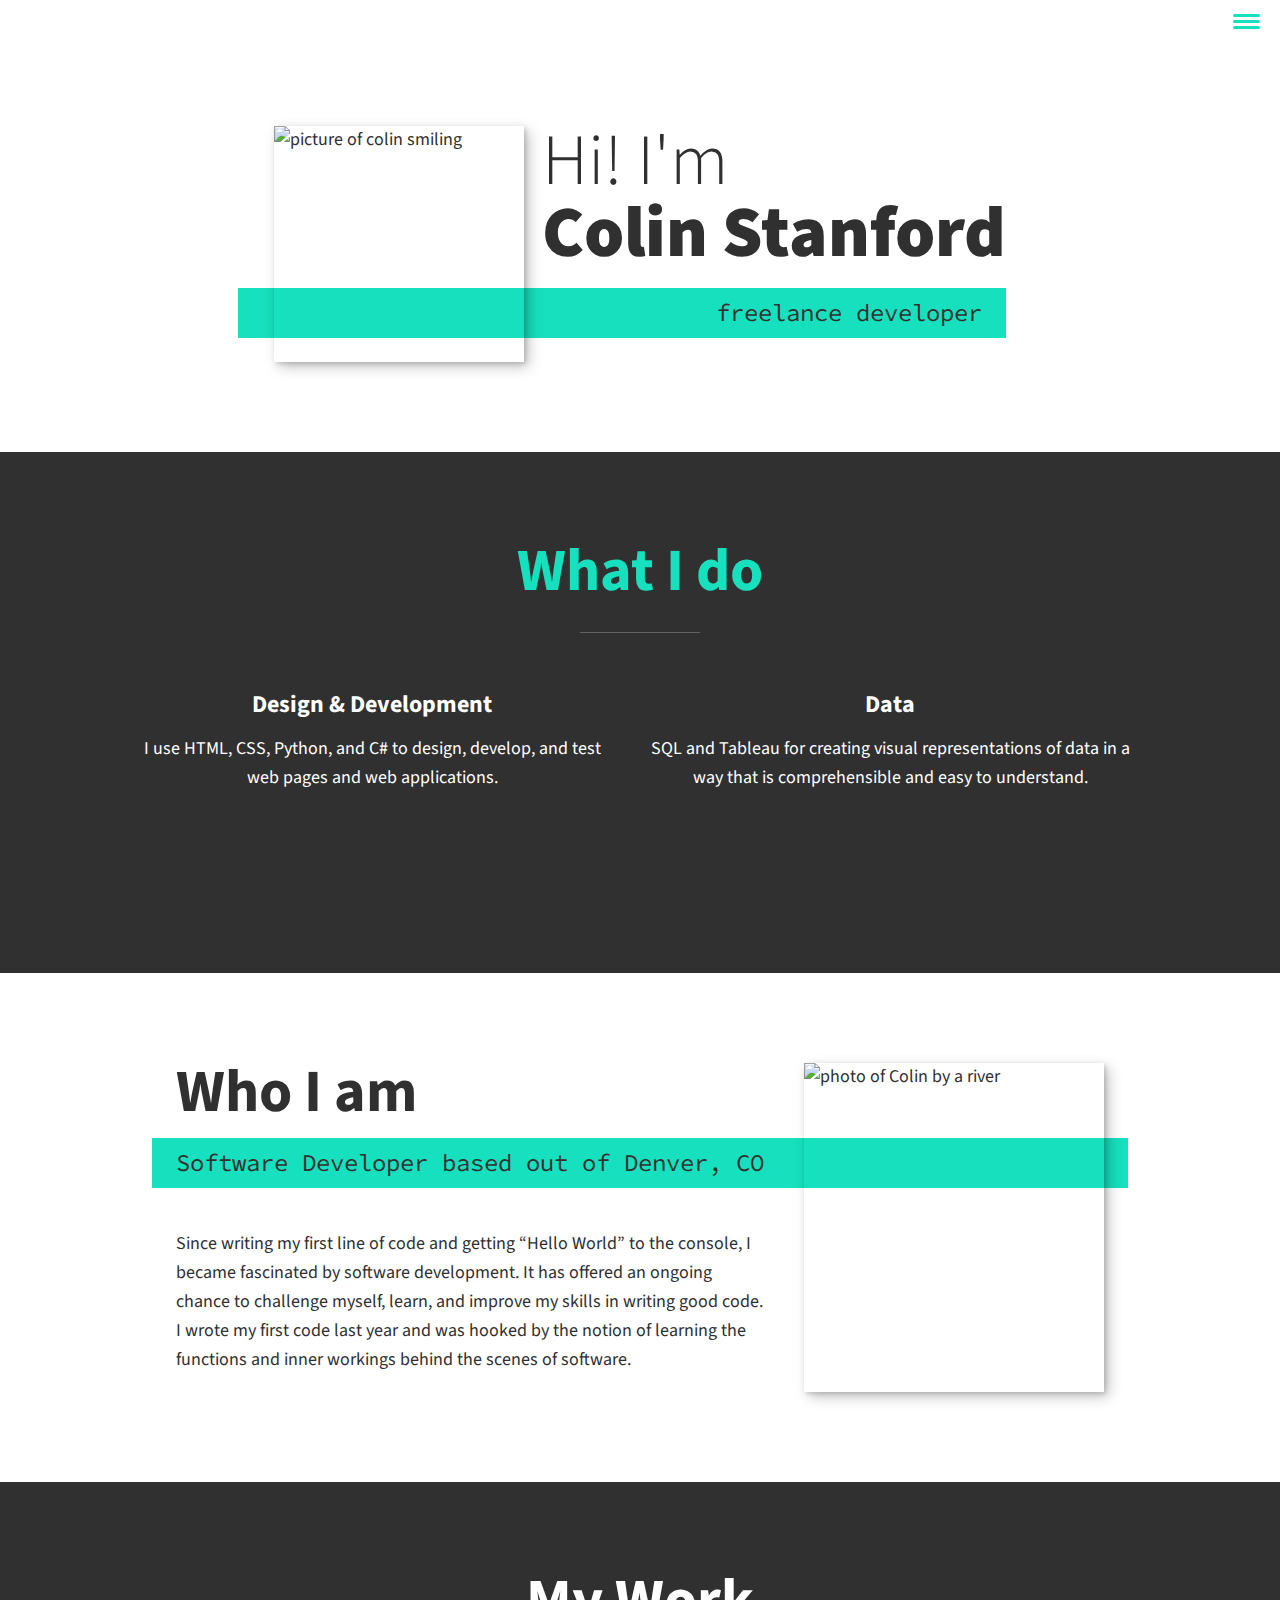
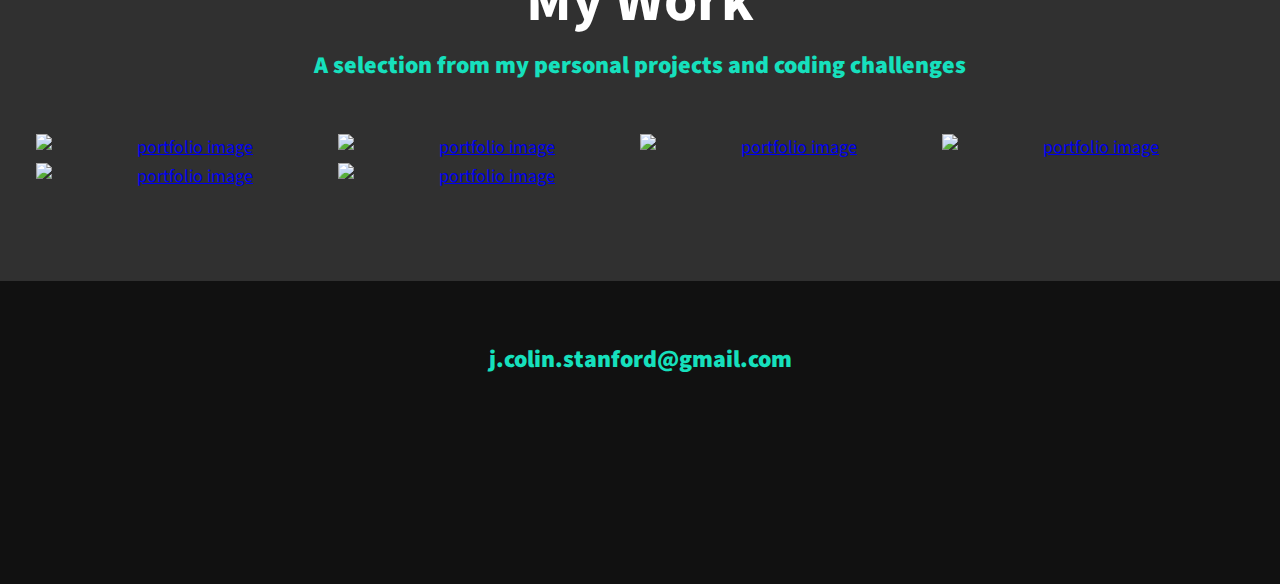
==== commit d6bccef8: "add new portfolio item" ====
--- a/index.html
+++ b/index.html
@@ -81,7 +81,8 @@
         <div class="service">
           <h3>Design & Development</h3>
           <p>
-            I use HTML/CSS, C#, and Python to design, develop, and test web pages and web applications.
+            I use HTML, CSS, Python, and C# to design, develop, and test web pages and web
+            applications.
           </p>
         </div>
 
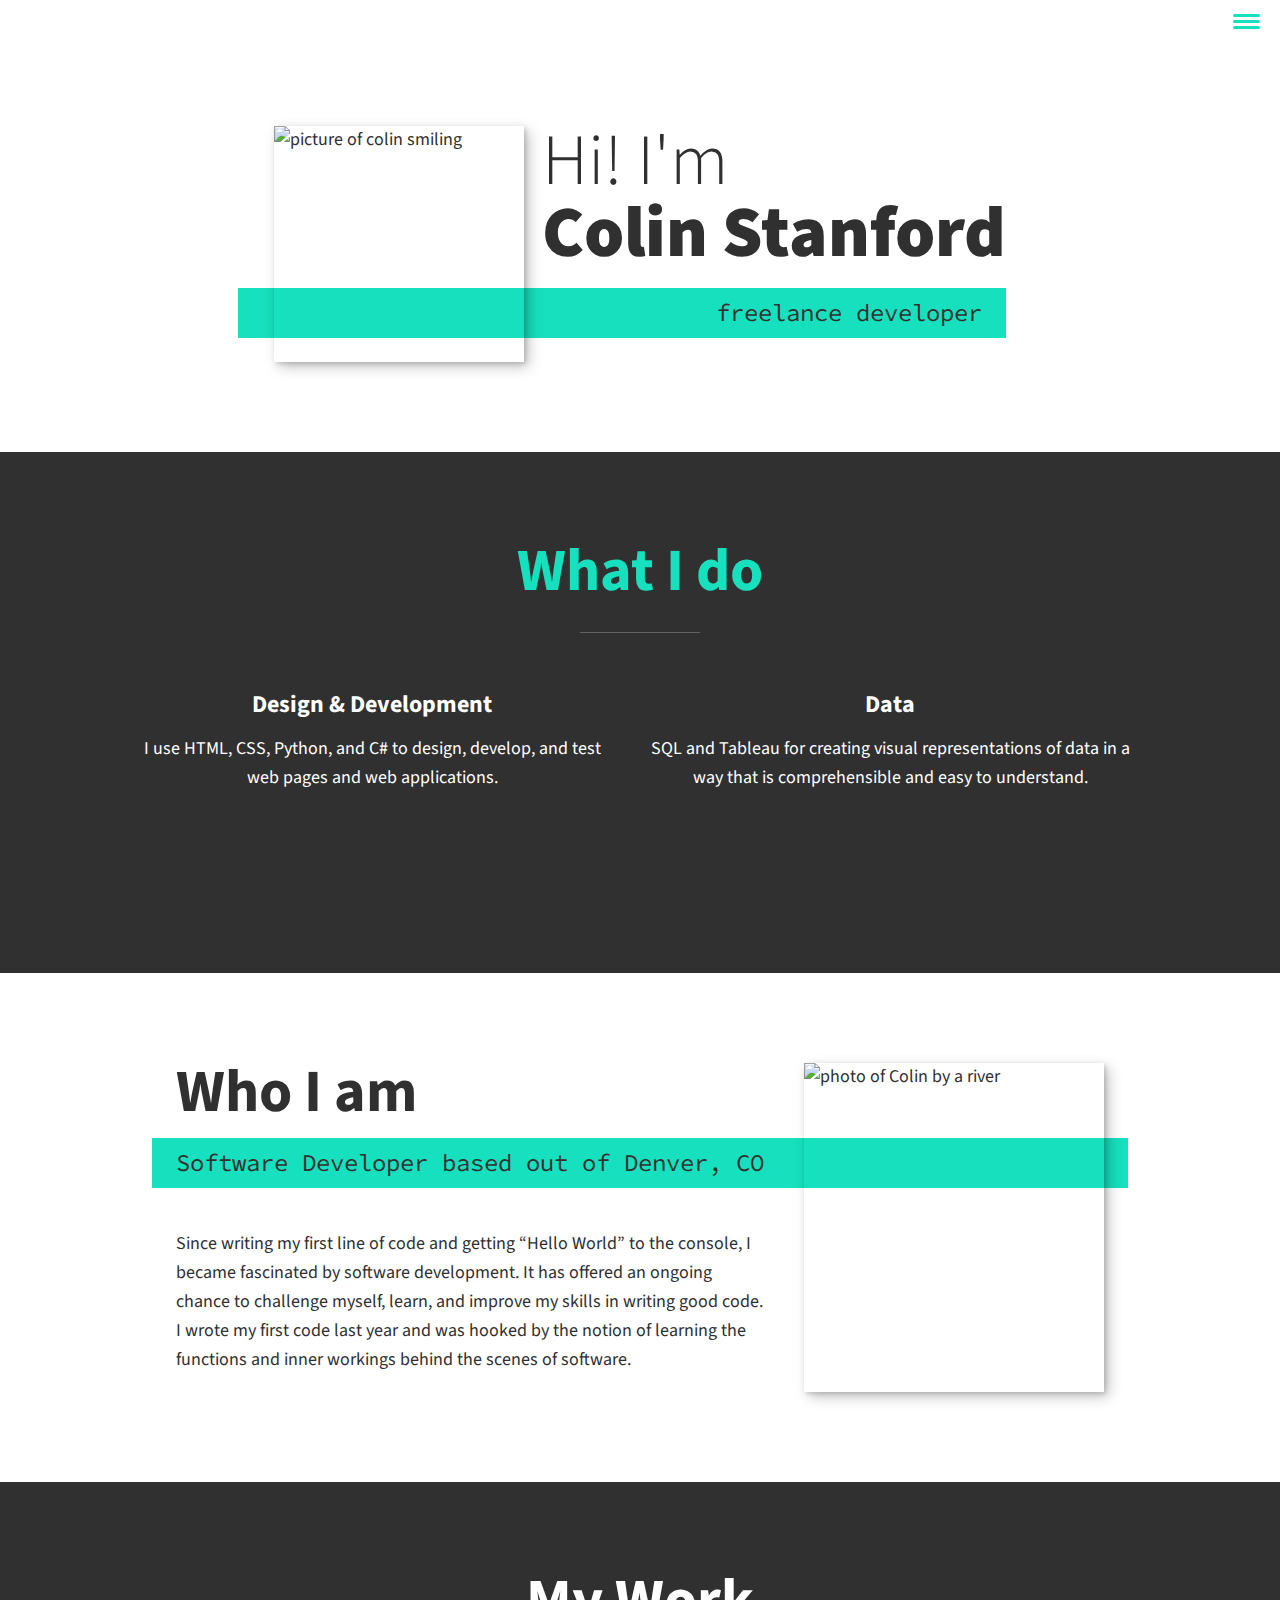
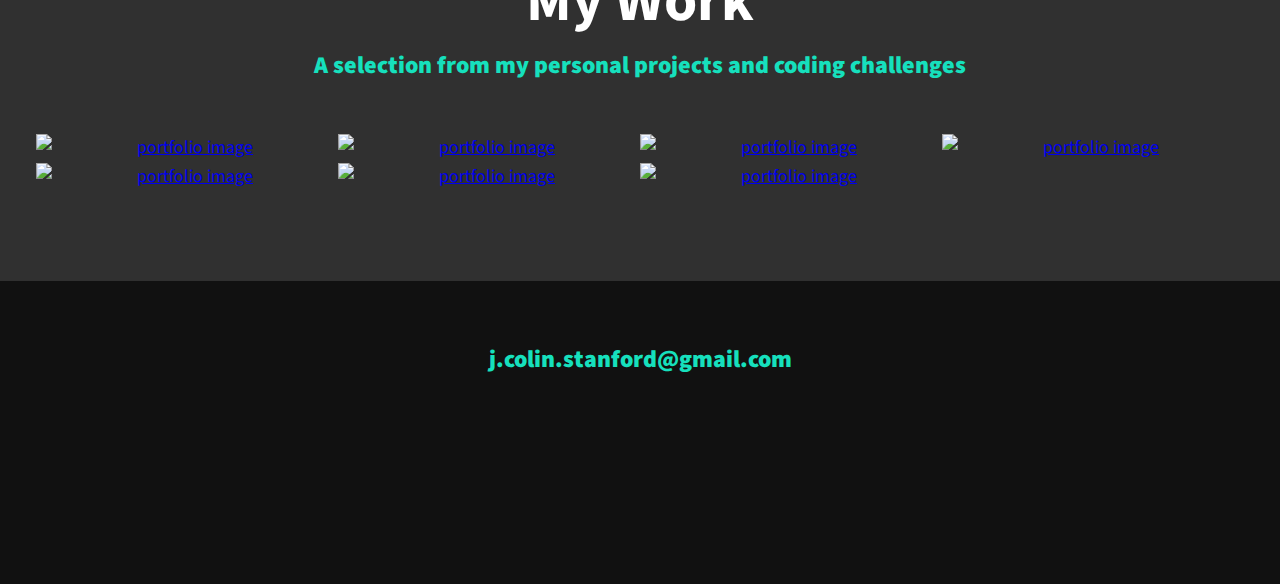
==== commit 6a97dd5f: "nav list" ====
--- a/index.html
+++ b/index.html
@@ -47,8 +47,12 @@
             <a href="#work" class="nav-link">My Work</a>
           </li>
 
-          <li class="nav__item">
+          <!-- <li class="nav__item">
             <a href="#challenges" class="nav-link">Coding Challenges</a>
+          </li> -->
+
+          <li class="nav__item">
+            <a href="#footer" class="nav-link">Contact</a>
           </li>
 
         </ul>
@@ -154,8 +158,13 @@
                   alt="portfolio image" class="portfolio__img">
         </a>
 
+        <a href="tableau.html" class="portfolio__item">
+          <img src="https://drive.google.com/uc?id=1WMJjnCqhl0xKvN1heqVB76EtrHa0J5AE"
+                  alt="portfolio image" class="portfolio__img">
+        </a>
+
         <a href="#" class="portfolio__item">
-          <img src="https://drive.google.com/uc?id=1qf5ry1LehM41dr8Xx-yZuHfNZlOFzrKU"
+          <img src="https://drive.google.com/uc?id=1Uju5AAYmYPPieVGHGz6Ssi6jWxsiQYPO"
                 alt="portfolio image" class="portfolio__img">
 
         <a href="#" class="portfolio__item">
@@ -199,7 +208,7 @@
 
                 <!-- Footer section -->
 
-    <footer class="footer">
+    <footer class="footer" id="footer">
       <a href="mailto:j.colin.stanford@gmail.com" class="footer__link">j.colin.stanford@gmail.com</a>
       <ul class="social-list">
         <li class="social-list__item">
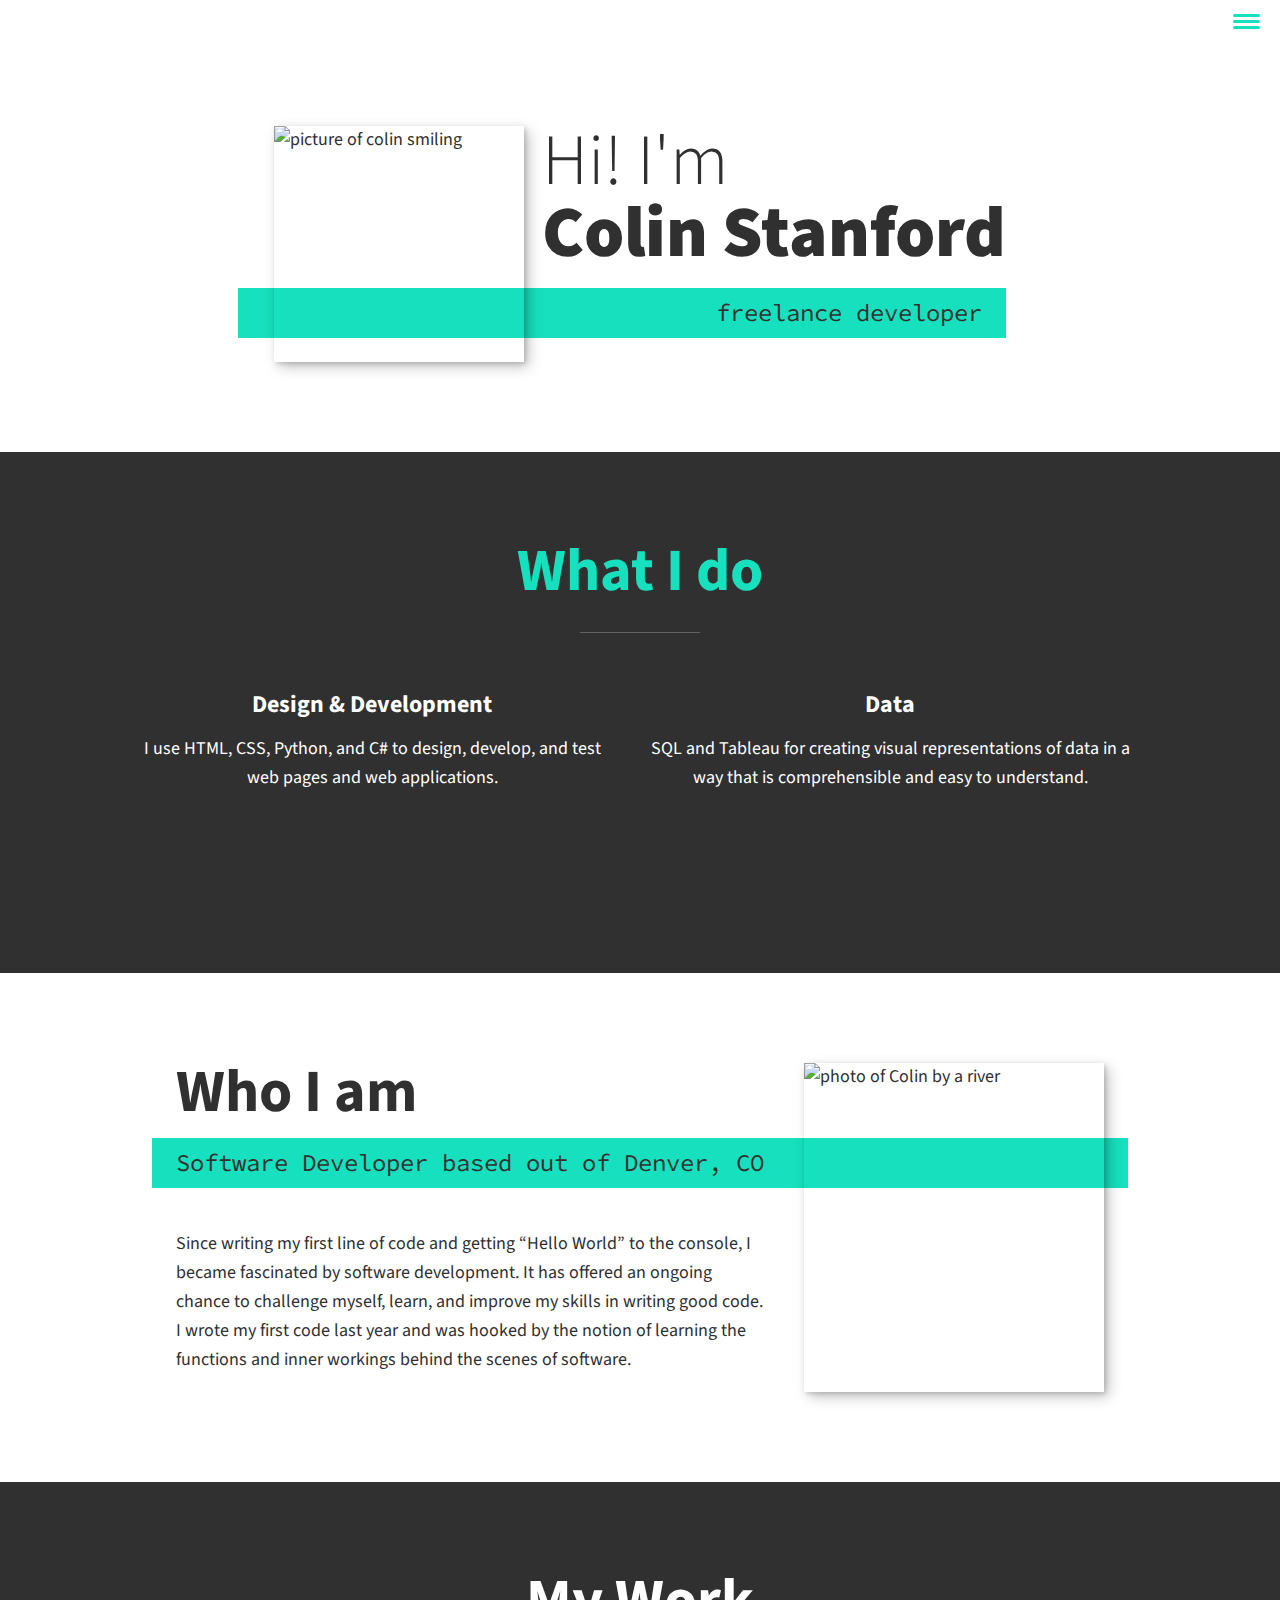
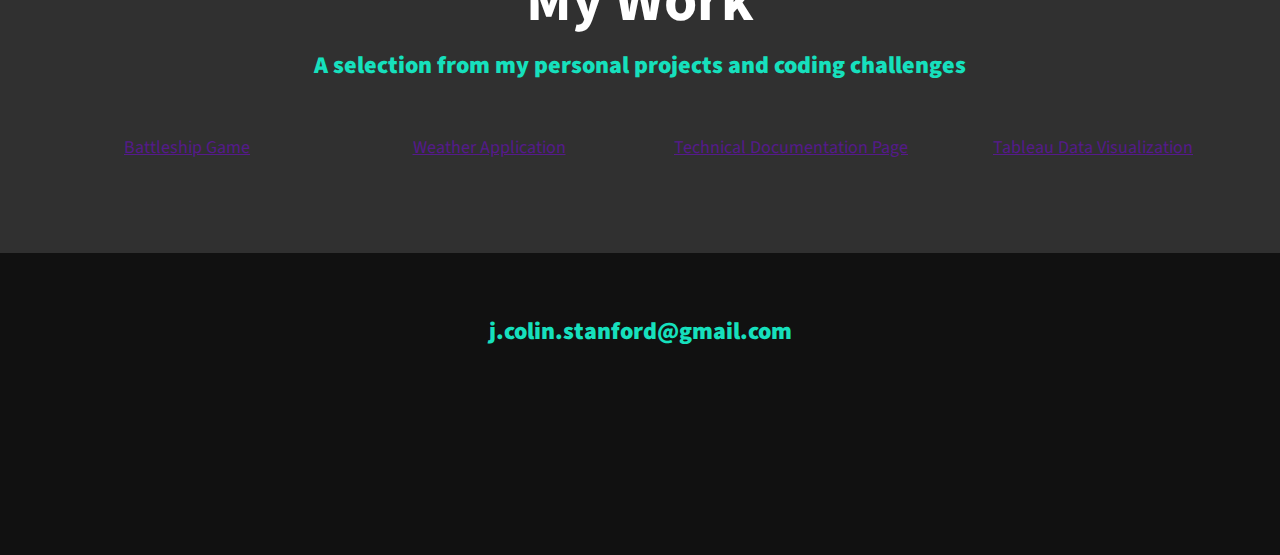
==== commit 0722506d: "works like this for now" ====
--- a/index.html
+++ b/index.html
@@ -5,13 +5,17 @@
     <meta name="viewport" content="width=device-width, initial-scale=1.0">
     <title>Colin Stanford - Portfolio Website</title>
 
-    <link href="https://fonts.googleapis.com/css?family=Source+Code+Pro:400,900|Source+Sans+Pro:300
-                900&display=swap" rel="stylesheet">
+    <link
+      href="https://fonts.googleapis.com/css?family=Source+Code+Pro:400,900|Source+Sans+Pro:300900&display=swap"
+      rel="stylesheet">
              
-    <link rel="stylesheet" href="https://cdnjs.cloudflare.com/ajax/libs/normalize/7.0.0/normalize.min.css">
-
-    <link rel="stylesheet" href="https://cdnjs.cloudflare.com/ajax/libs/font-awesome/5.11.2/css/all.css"
-          integrity="sha256-46qynGAkLSFpVbEBog43gvNhfrOj+BmwXdxFgVK/Kvc=" crossorigin="anonymous" />
+    <link rel="stylesheet"
+          href="https://cdnjs.cloudflare.com/ajax/libs/normalize/7.0.0/normalize.min.css">
+
+    <link rel="stylesheet"
+          href="https://cdnjs.cloudflare.com/ajax/libs/font-awesome/5.11.2/css/all.css"
+          integrity="sha256-46qynGAkLSFpVbEBog43gvNhfrOj+BmwXdxFgVK/Kvc="
+          crossorigin="anonymous" />
     
     <script src="https://kit.fontawesome.com/c04fb4f090.js" crossorigin="anonymous"></script>
 
@@ -145,20 +149,32 @@
 
       <div class="portfolio">
 
-        <a href="technicalpage.html" class="portfolio__item">
+        <a href="" class="portfolio__item">
+          Battleship Game
+        </a>
+        <a href="" class="portfolio__item">
+          Weather Application
+        </a>
+        <a href="" class="portfolio__item">
+          Technical Documentation Page
+        </a>
+        <a href="" class="portfolio__item">
+          Tableau Data Visualization
+        </a>
+        <!-- <a href="port-techdoc.html" class="portfolio__item">
           <img src="https://drive.google.com/uc?id=1rPNMzC9U9jz48q_SU7m0rdcaUdYFGasw"
                   alt="portfolio image" class="portfolio__img">
         </a>
-        <a href="weatherapp.html" class="portfolio__item">
+        <a href="port-weather.html" class="portfolio__item">
           <img src="https://drive.google.com/uc?id=138mG0yKPMn2Z3RXqTr8h_bBmoj-3naZN"
                   alt="portfolio image" class="portfolio__img">
         </a>
-        <a href="battleship.html" class="portfolio__item">
+        <a href="port-battleship.html" class="portfolio__item">
           <img src="https://drive.google.com/uc?id=1CxXJpChc1DymA5eYyscOwADWXA4CBZkk"
                   alt="portfolio image" class="portfolio__img">
         </a>
 
-        <a href="tableau.html" class="portfolio__item">
+        <a href="port-tableau.html" class="portfolio__item">
           <img src="https://drive.google.com/uc?id=1WMJjnCqhl0xKvN1heqVB76EtrHa0J5AE"
                   alt="portfolio image" class="portfolio__img">
         </a>
@@ -173,7 +189,7 @@
 
         <a href="#" class="portfolio__item">
           <img src="https://drive.google.com/uc?id=1XP_oEjQov_iA6X19jvbIx1HGkn81LCIR"
-                  alt="portfolio image" class="portfolio__img">
+                  alt="portfolio image" class="portfolio__img"> -->
 
       </div>
     </section>
--- a/style.css
+++ b/style.css
@@ -398,6 +398,7 @@
 .portfolio {
     display: grid;
     grid-template-columns: repeat(auto-fit, minmax(300px, 1fr));
+    color: var(--clr-light);
 }
 
 .portfolio__item {
@@ -487,5 +488,6 @@
 .portfolio-item-individual p {
     max-width: 600px;
     margin-left: auto;
-    
-}+    margin-right: auto;
+}
+
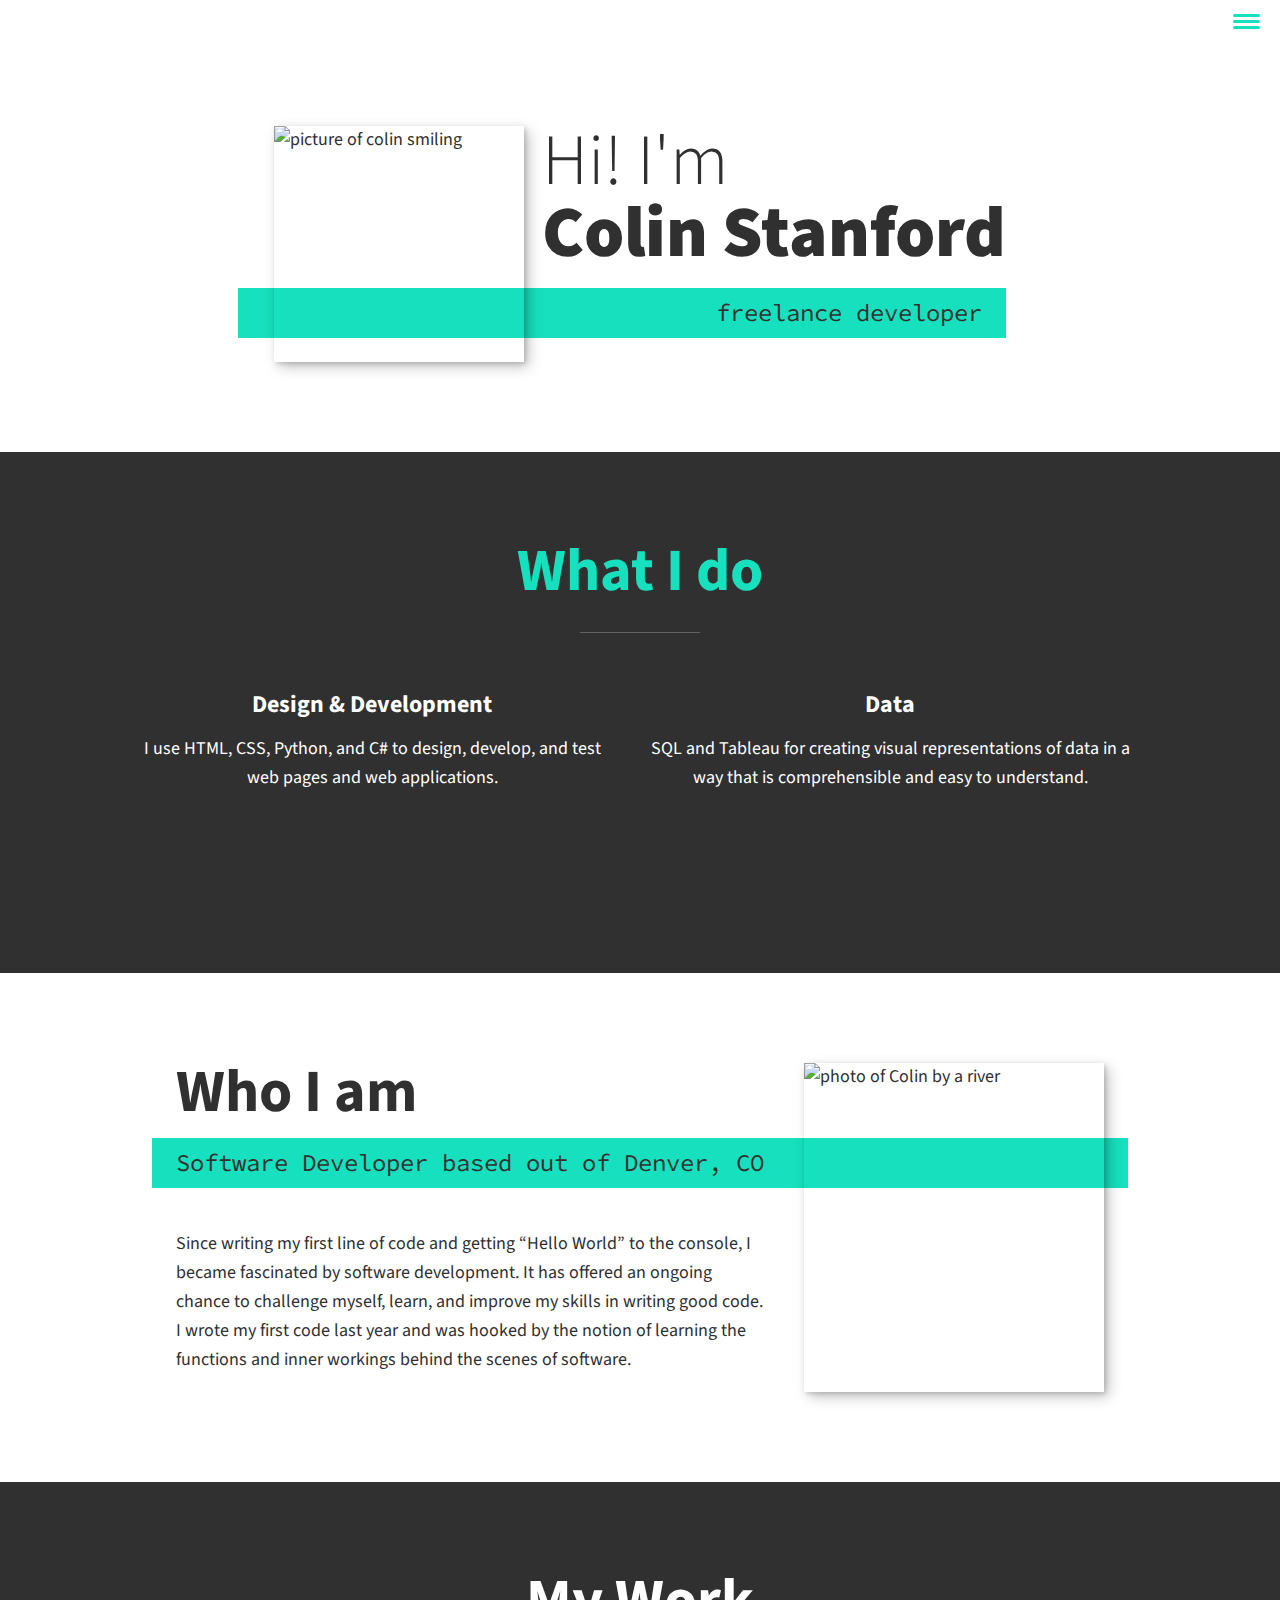
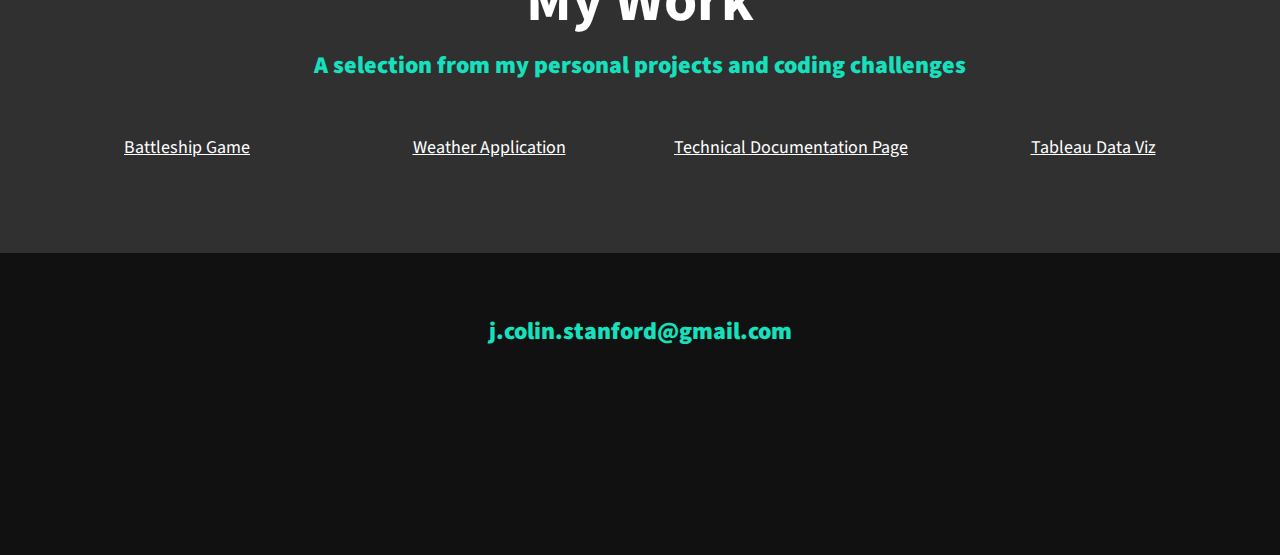
==== commit 35e7d417: "commit" ====
--- a/index.html
+++ b/index.html
@@ -149,17 +149,17 @@
 
       <div class="portfolio">
 
-        <a href="" class="portfolio__item">
+        <a href="https://github.com/jcstanford/Battleship" class="portfolio__item">
           Battleship Game
         </a>
-        <a href="" class="portfolio__item">
+        <a href="https://github.com/jcstanford/weather-app" class="portfolio__item">
           Weather Application
         </a>
-        <a href="" class="portfolio__item">
+        <a href="https://github.com/jcstanford/TechDoc" class="portfolio__item">
           Technical Documentation Page
         </a>
-        <a href="" class="portfolio__item">
-          Tableau Data Visualization
+        <a href="https://public.tableau.com/app/profile/colin7419" class="portfolio__item">
+          Tableau Data Viz
         </a>
         <!-- <a href="port-techdoc.html" class="portfolio__item">
           <img src="https://drive.google.com/uc?id=1rPNMzC9U9jz48q_SU7m0rdcaUdYFGasw"
--- a/style.css
+++ b/style.css
@@ -398,12 +398,13 @@
 .portfolio {
     display: grid;
     grid-template-columns: repeat(auto-fit, minmax(300px, 1fr));
-    color: var(--clr-light);
+    
 }
 
 .portfolio__item {
     /* background: var(--clr-accent); */
     overflow: hidden;
+    color: var(--clr-light);
 }
 
 .portfolio__img {
